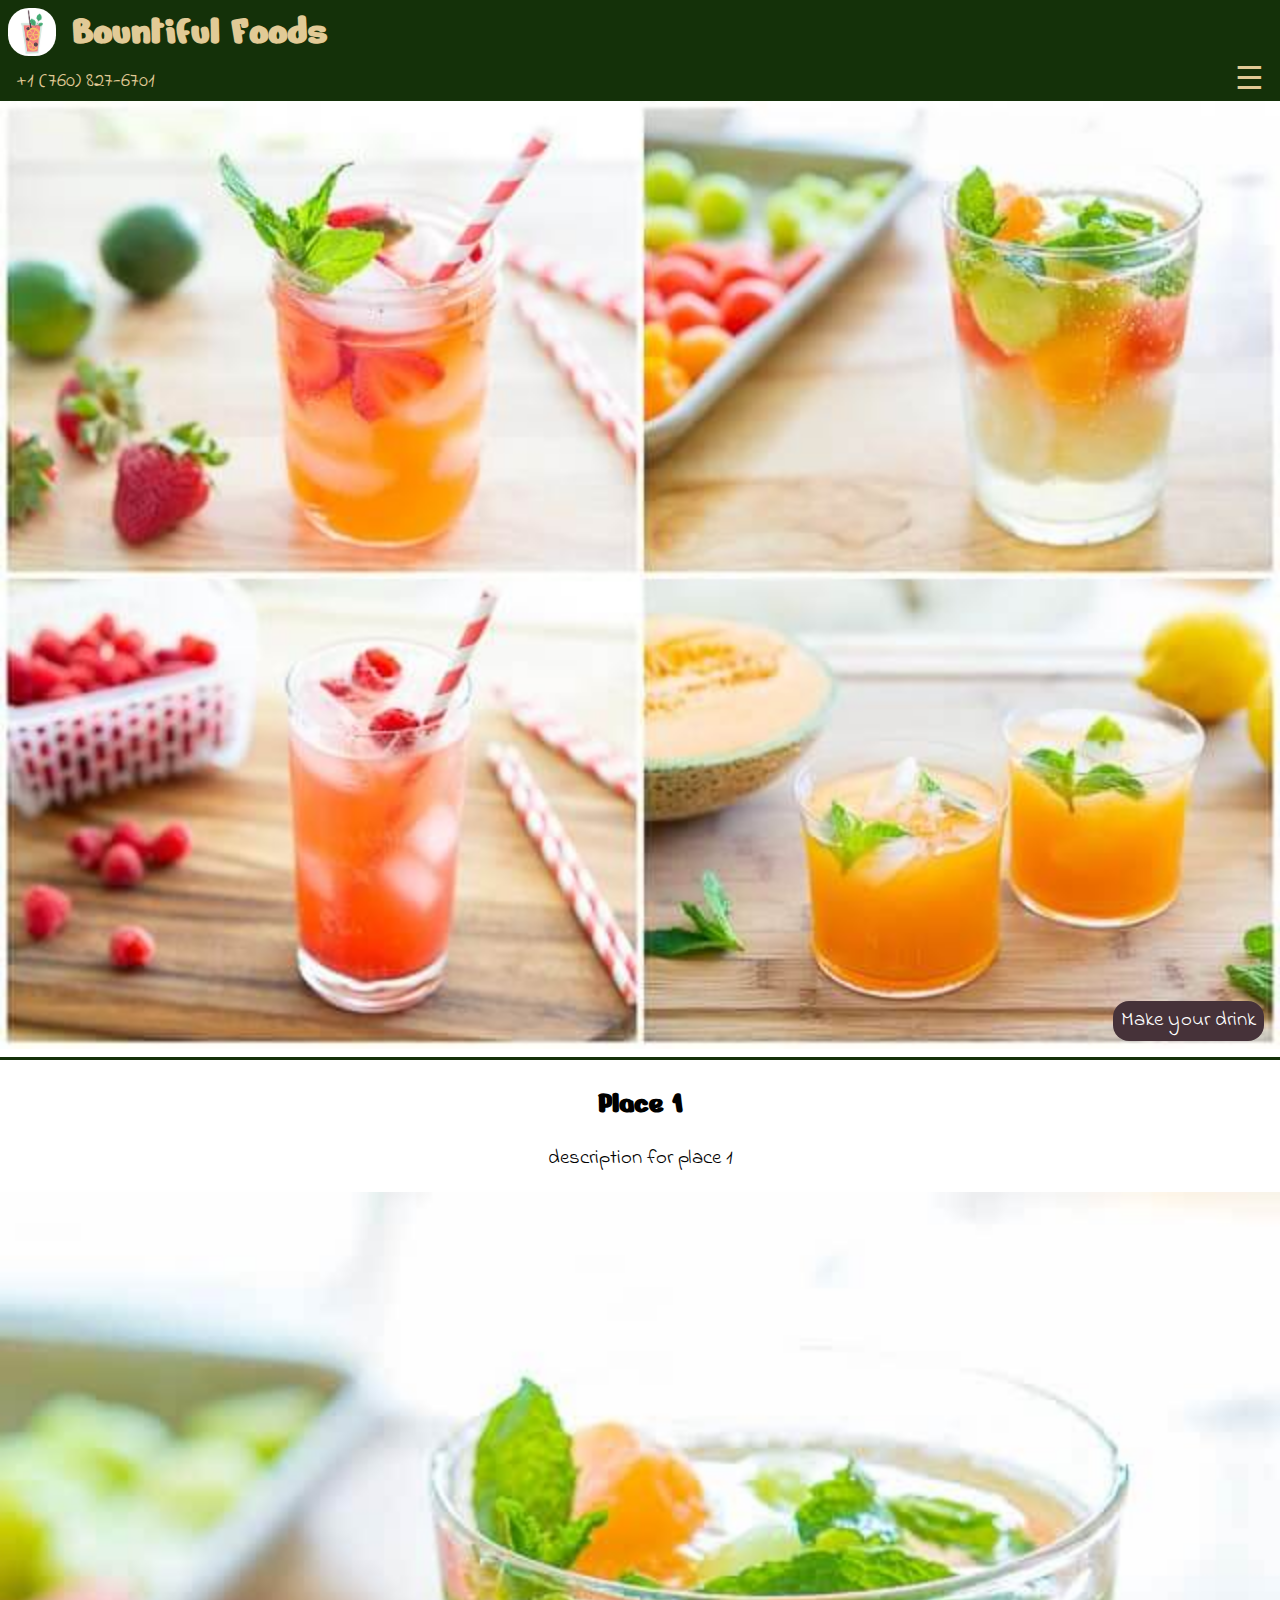
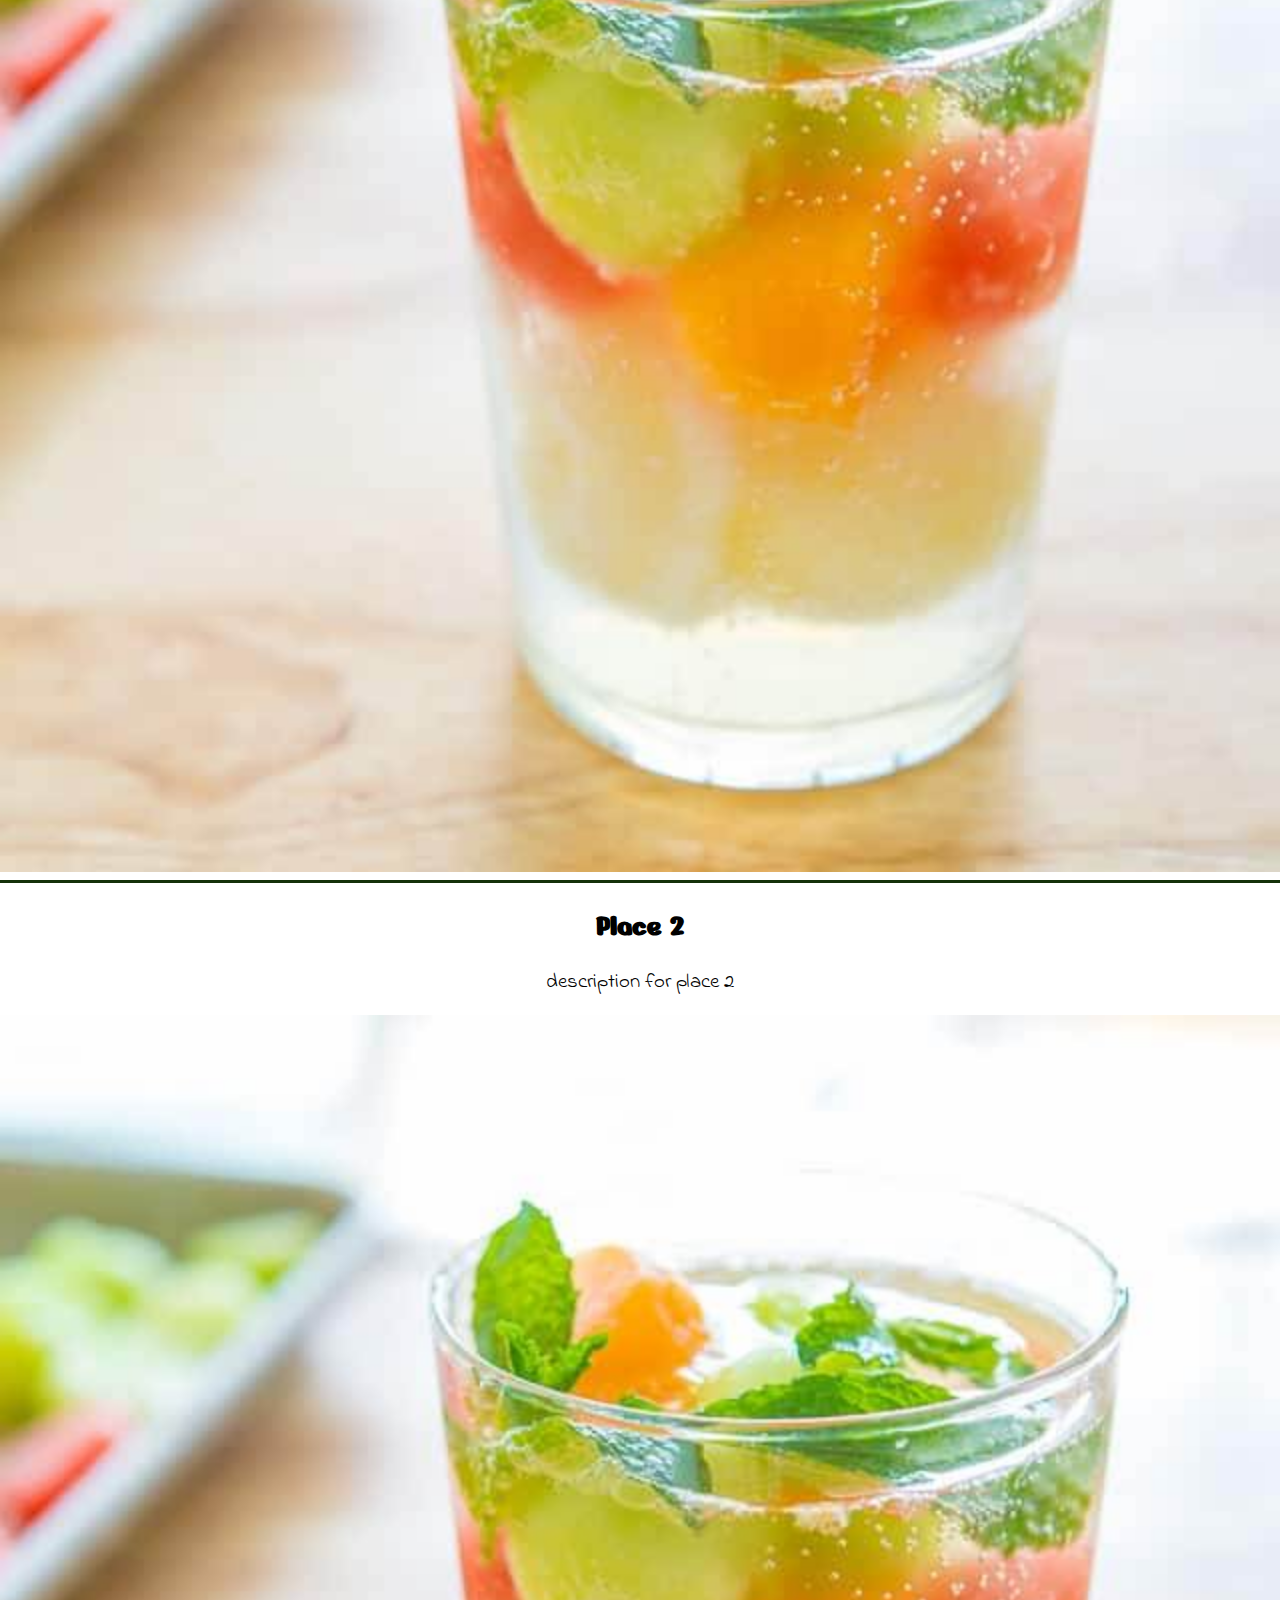
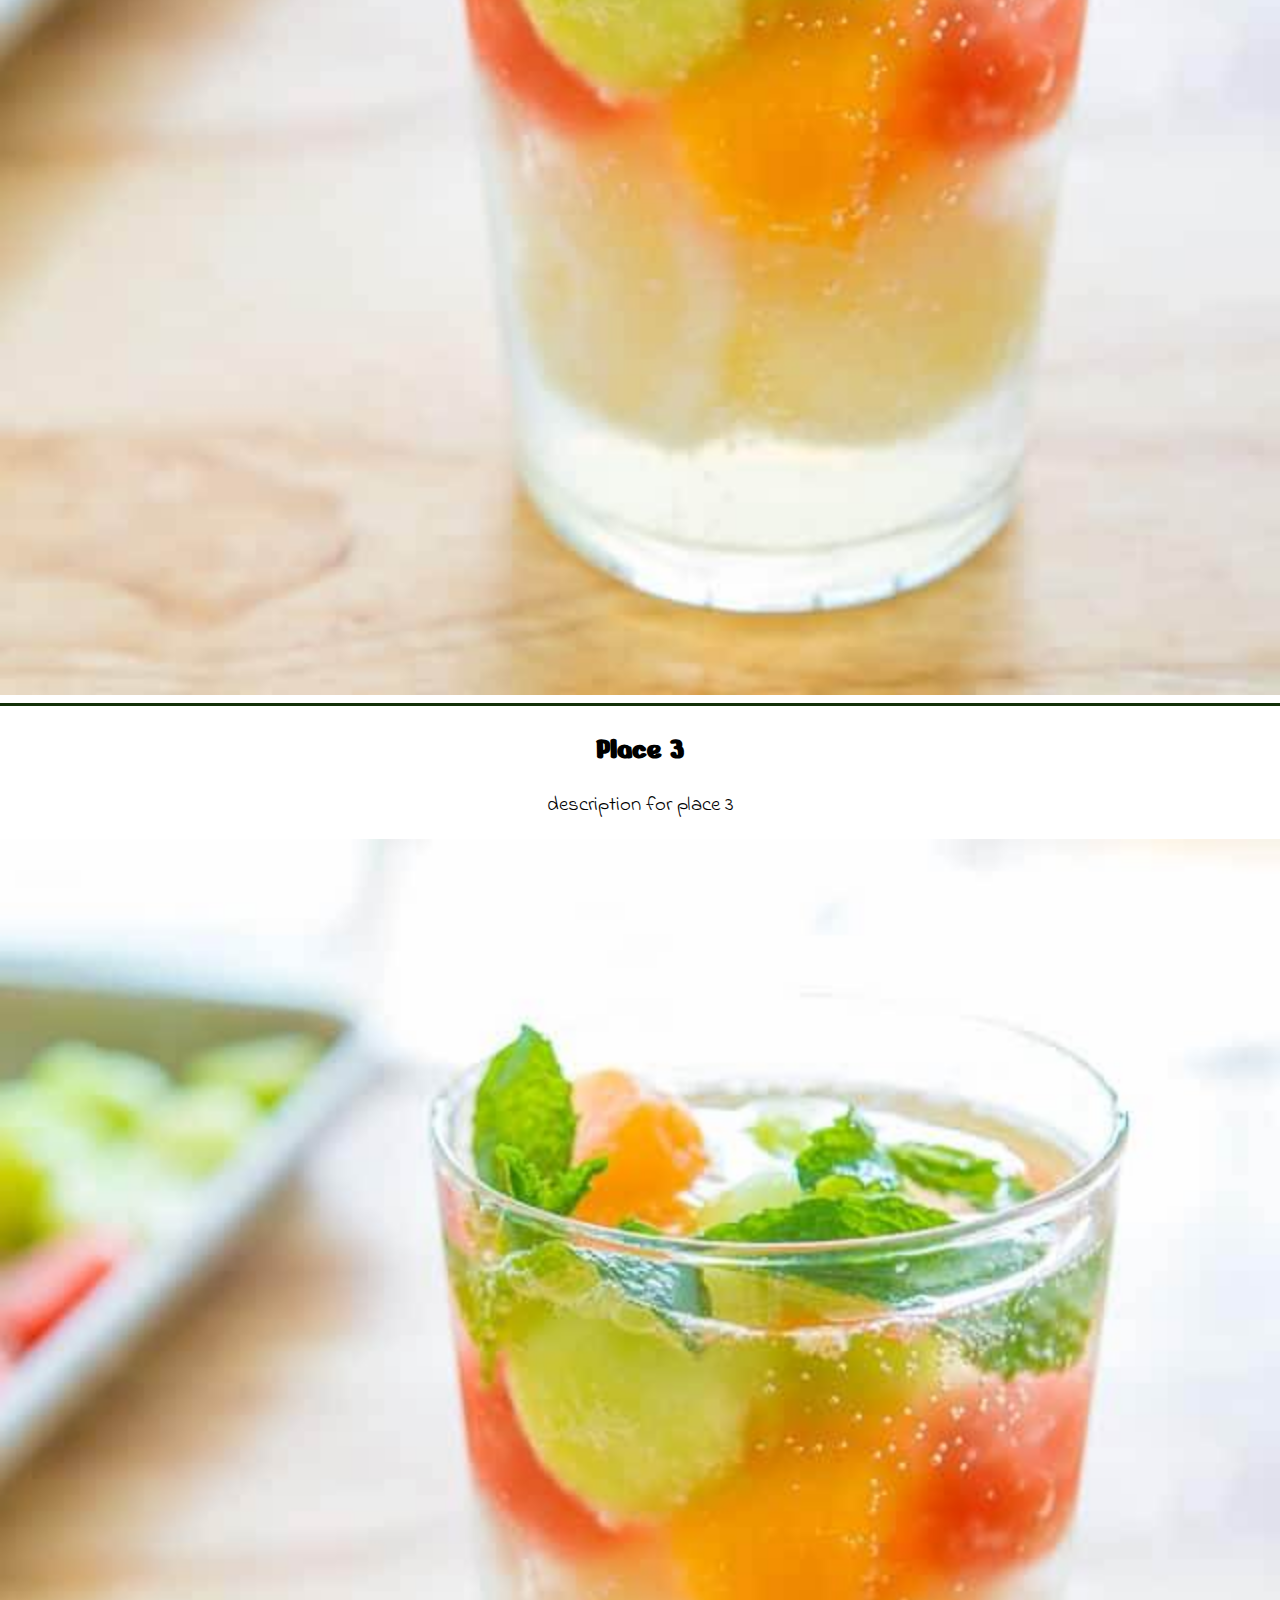
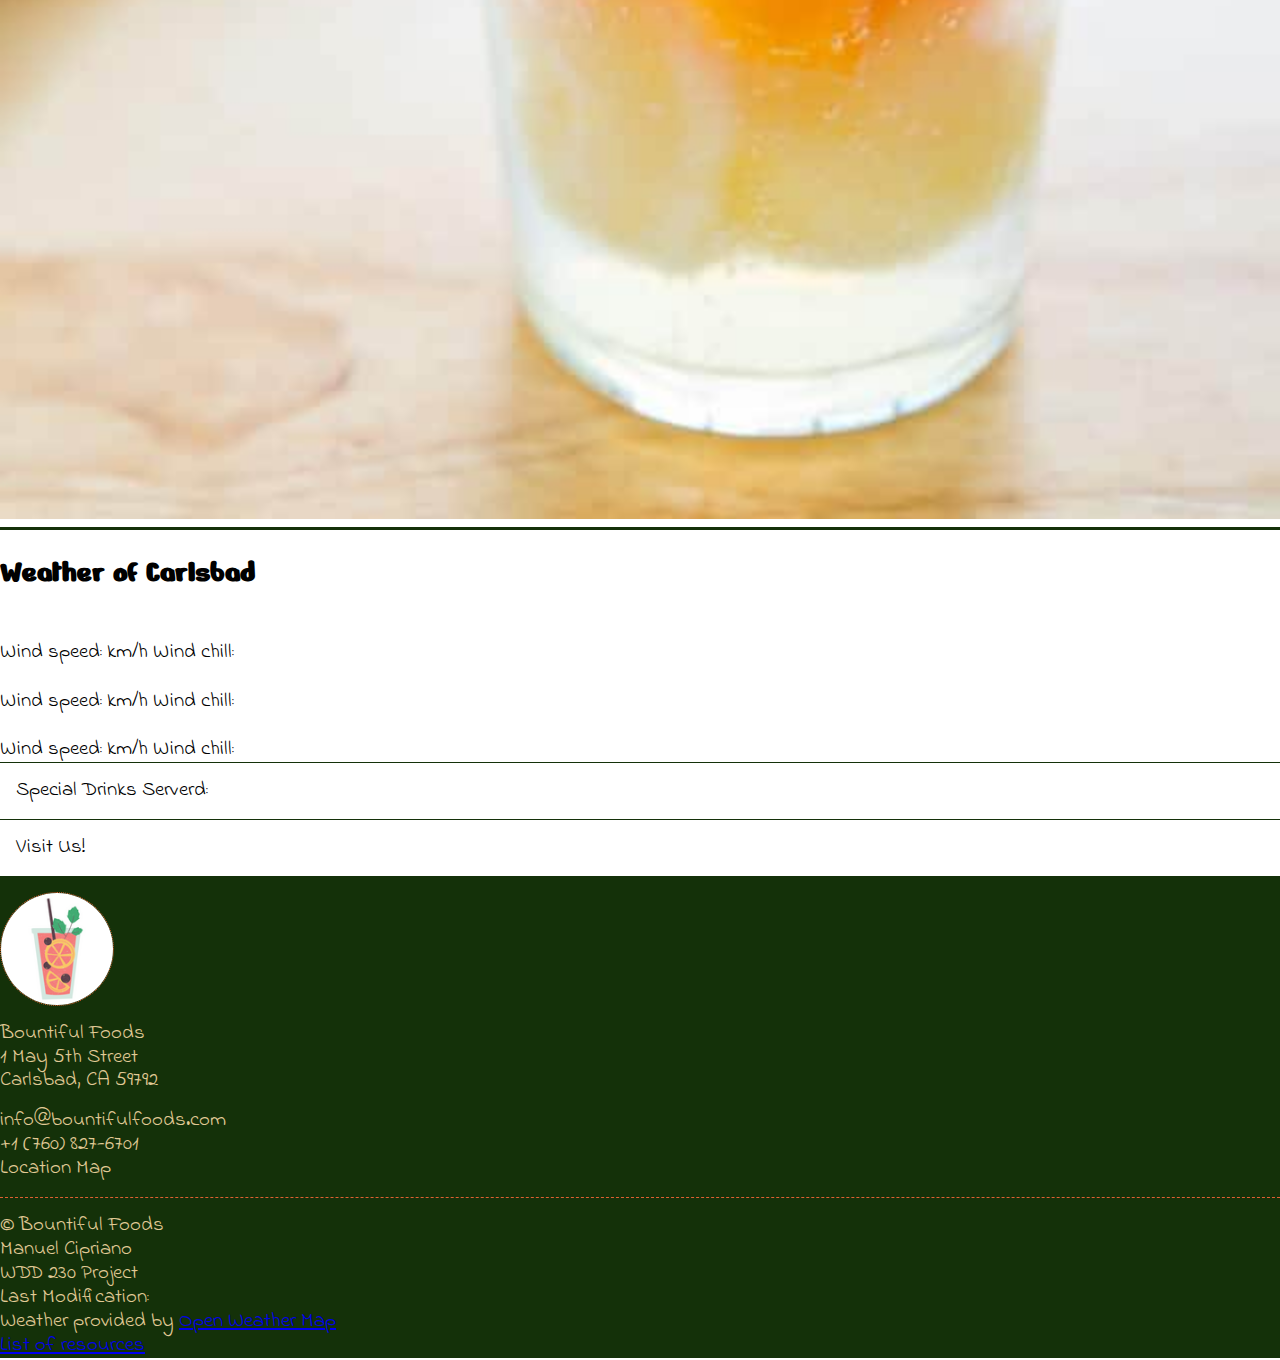
==== index.html @ fdbf34b4 "home page draft" ====
<!DOCTYPE html>
<html lang="en">
    <head>
        <meta charset="utf-8">
        <title>Home</title>
        <meta name="viewport" content="width=device-width, initial-scale=1">
        <meta name="description" content="Bountiful foods web site">
        <link rel="shorcut icon" href="favicon.ico">
        <link rel="preconnect" href="https://fonts.googleapis.com">
        <link rel="preconnect" href="https://fonts.gstatic.com" crossorigin>
        <link href="https://fonts.googleapis.com/css2?family=Indie+Flower&family=Nerko+One&display=swap" rel="stylesheet">
        <link rel="stylesheet" type="text/css" media="screen" href="styles/normalize.css">
        <link rel="stylesheet" type="text/css" media="screen" href="styles/small.css">
        <link rel="stylesheet" type="text/css" media="screen" href="styles/medium.css">
        <link rel="stylesheet" type="text/css" media="screen" href="styles/large.css">
    </head>
    <body>
        <header>
            <div class="business-info">
                <img class="logo-bf" src="images/logo_bf.png" alt="Logo of Bountiful Foods">
                <h1>Bountiful Foods</h1>
            </div>
            <div class="phoneNumber">
                <span class="phone">+1 (760) 827-6701</span>
                <button class="hamButton"><span>&#9776;</span><span>&#9747;</span></button>
            </div>
            <nav class="mainNav">
                <ul>
                    <li class="aActive"><a href="index.html">Home</a></li>
                    <li><a href="fresh.html">Fresh</a></li>
                    <li><a href="aboutus.html">About Us</a></li>
                </ul>
            </nav>
        </header>
        <main class="mainHome">
            <div class="callToAction">
                <picture>
                    <source media="(max-width: 32rem)" srcset="images/fruit_drink_mix_small.jpg">
                    <source media="(max-width: 60rem)" srcset="images/fruit_drink_mix_medium.jpg">
                    <img src="images/fruit_drink_mix_large.jpg" alt="Make your drink image">
                </picture>
                <a href="fresh.html">Make your drink</a>
            </div>
            <div class="coastalAreas">
                <article>
                    <h2>Place 1</h2>
                    <p>description for place 1</p>
                    <img src="images/fruit_drink_mix_2.jpg" alt="Photo of place 1">
                </article>
                <article>
                    <h2>Place 2</h2>
                    <p>description for place 2</p>
                    <img src="images/fruit_drink_mix_2.jpg" alt="Photo of place 2">
                </article>
                <article>
                    <h2>Place 3</h2>
                    <p>description for place 3</p>
                    <img src="images/fruit_drink_mix_2.jpg" alt="Photo of place 3">
                </article>
            </div>
            <div class="weather">
                <h2>Weather of Carlsbad</h2>
                <article>
                    <h3 class="weather-date1"></h3>
                    <div class="condition-icon1">
                        
                    </div>
                    <span>Wind speed: <strong><span class="wind-speed1"></span></strong> km/h</span>
                    <span>Wind chill: <strong><span class="wind-chill1"></span></strong></span>
                </article>
                <article>
                    <h3 class="weather-date2"></h3>
                    <div class="condition-icon2">
                        
                    </div>
                    <span>Wind speed: <strong><span class="wind-speed2"></span></strong> km/h</span>
                    <span>Wind chill: <strong><span class="wind-chill2"></span></strong></span>
                </article>
                <article>
                    <h3 class="weather-date3"></h3>
                    <div class="condition-icon3">
                        
                    </div>
                    <span>Wind speed: <strong><span class="wind-speed3"></span></strong> km/h</span>
                    <span>Wind chill: <strong><span class="wind-chill3"></span></strong></span>
                </article>
            </div>
            <div class="drinksServed"><span>Special Drinks Serverd:</span></div>
            <div class="socialMedia"><span>Visit Us!</span></div>
        </main>
        <footer>
            <div class="enterpriseInfo">
                <img src="images/logo_bf.png" alt="Logo of Bountiful Foods">
                <div>
                    <span>Bountiful Foods</span>
                    <span>1 May 5th Street</span>
                    <span>Carlsbad, CA 59792</span>
                </div>
                <div>
                    <span>info@bountifulfoods.com</span>
                    <span>+1 (760) 827-6701</span>
                    <span>Location Map</span>
                </div>
            </div>
            <div class="developerData">
                <span>&copy;<span id="currectYear"></span> Bountiful Foods</span>
                <span>Manuel Cipriano</span>
                <span>WDD 230 Project</span>
                <span>Last Modification: <span id="lastModified"></span></span>
                <span>Weather provided by <a href="https://openweathermap.org">Open Weather Map</a></span>
                <a href="resources.html">List of resources</a>
            </div>
        </footer>
        <script src="scripts/main.js"></script>
        <script src="scripts/weather.js"></script>
    </body>
</html>
---- styles/small.css ----
:root{
    --primary-color: #143109;
    --secondary-color: #463239;
    --tertiary-color: #1B998B;
    --accent1-color: #E1CA96;
    --accent2-color: #DD6031;
    --white-color: #fff;
    --black-color: #000;
}

body{
    font-family: 'Indie Flower', sans-serif;
    font-size: 1.3rem;
}

h1, h2, h3, h4, h5{
    font-family: 'Nerko One', sans-serif;
}

header{
    background-color: var(--primary-color);
    color: var(--accent1-color);
}

.business-info{
    display: flex;
    flex-direction: row;
}

.logo-bf{
    border-radius: 1em;
    width: 3rem;
    margin: 0.5rem;
}

.business-info h1{
    margin: 0;
    align-self: center;
    padding-left: 0.5rem;
}

.phoneNumber{
    display: flex;
    flex-direction: row;
    justify-content: space-between;
}

.phone{
    padding-left: 1rem;
    align-self: center;
}

.hamButton{
    background-color: var(--primary-color);
    color: var(--accent1-color);
    border: none;
    font-size: 2rem;
    padding: 0;
    padding-right: 1rem;
    margin: 0;
}

.hamButton span:nth-child(1){
    display: block;
}

.hamButton span:nth-child(2){
    display: none;
}

.hamButton.open span:nth-child(1){
    display: none;
}

.hamButton.open span:nth-child(2){
    display: block;
}

.mainNav{
    display: none;
    background-color: var(--secondary-color);
}

.mainNav.open{
    display: block;
}

.mainNav ul{
    padding: 0;
    margin: 0;
}

.mainNav li{
    list-style: none;
    padding: 0.5rem;
    border-bottom: 0.05rem solid var(--accent1-color);    
}

.mainNav li:hover{
    background-color: var(--accent2-color);
}

.mainNav li:hover a{
    color: var(--white-color);
}

.mainNav a{
    text-decoration: none;
    color: var(--white-color);
}

.aActive{
    background-color: var(--tertiary-color);
}

.aActive a{
    color: var(--white-color);
}

.mainHome{
    display: flex;
    flex-direction: column;
}

.callToAction{
    position: relative;
}

.callToAction img{
    width: 100%;
}

.callToAction a{
    position: absolute;
    bottom: 1rem;
    right: 1rem;
    text-decoration: none;
    background-color: var(--secondary-color);
    color: var(--white-color);
    padding: 0.5rem;
    border-radius: 1rem;
}

.callToAction a:hover{
    background-color: var(--accent2-color);
    color: var(--white-color);
}

.coastalAreas{
    display: flex;
    flex-direction: column;
}

.coastalAreas article{
    border-top: 0.2rem solid var(--primary-color);
}

.coastalAreas h2{
    text-align: center;
}

.coastalAreas p{
    text-align: center;
}

.coastalAreas img{
    width: 100%;
}

.weather{
    display: flex;
    flex-direction: column;
    border-top: 0.2rem solid var(--primary-color);
}

.weather img{
    width: 5rem;
}

.drinksServed{
    padding: 1rem;
    border-top: 0.1rem solid var(--primary-color);
}

.socialMedia{
    padding: 1rem;
    border-top: 0.1rem solid var(--primary-color);
}

footer{
    background-color: var(--primary-color);
    color: var(--accent1-color);
}

.enterpriseInfo{
    display: flex;
    flex-direction: column;
}

.enterpriseInfo img{
    border: 0.1rem dotted var(--accent2-color);
    width: 7rem;
    border-radius: 4rem;
    margin-top: 1rem;
}

.enterpriseInfo div{
    margin-top: 1rem;
    display: flex;
    flex-direction: column;
}

.developerData{
    border-top: 0.1rem dashed var(--accent2-color);
    margin-top: 1rem;
    padding-top: 1rem;
    display: flex;
    flex-direction: column;
}
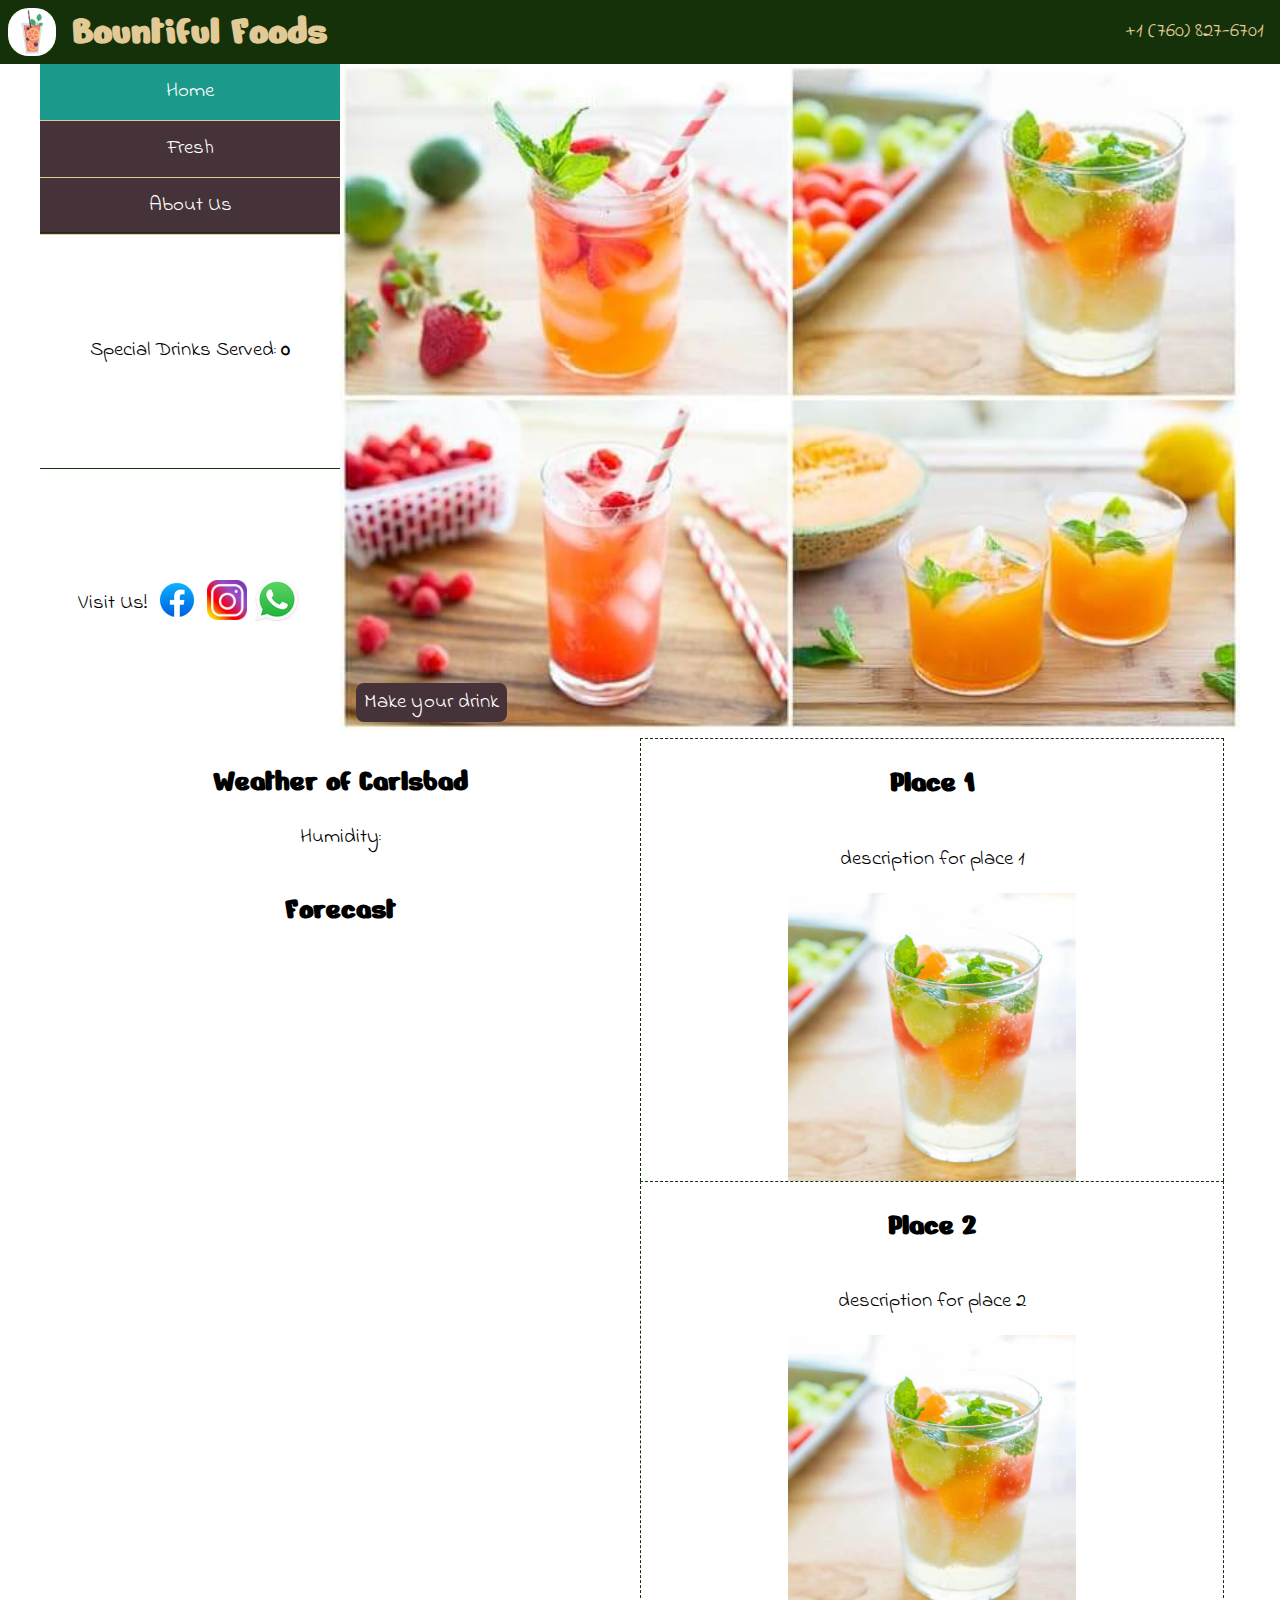
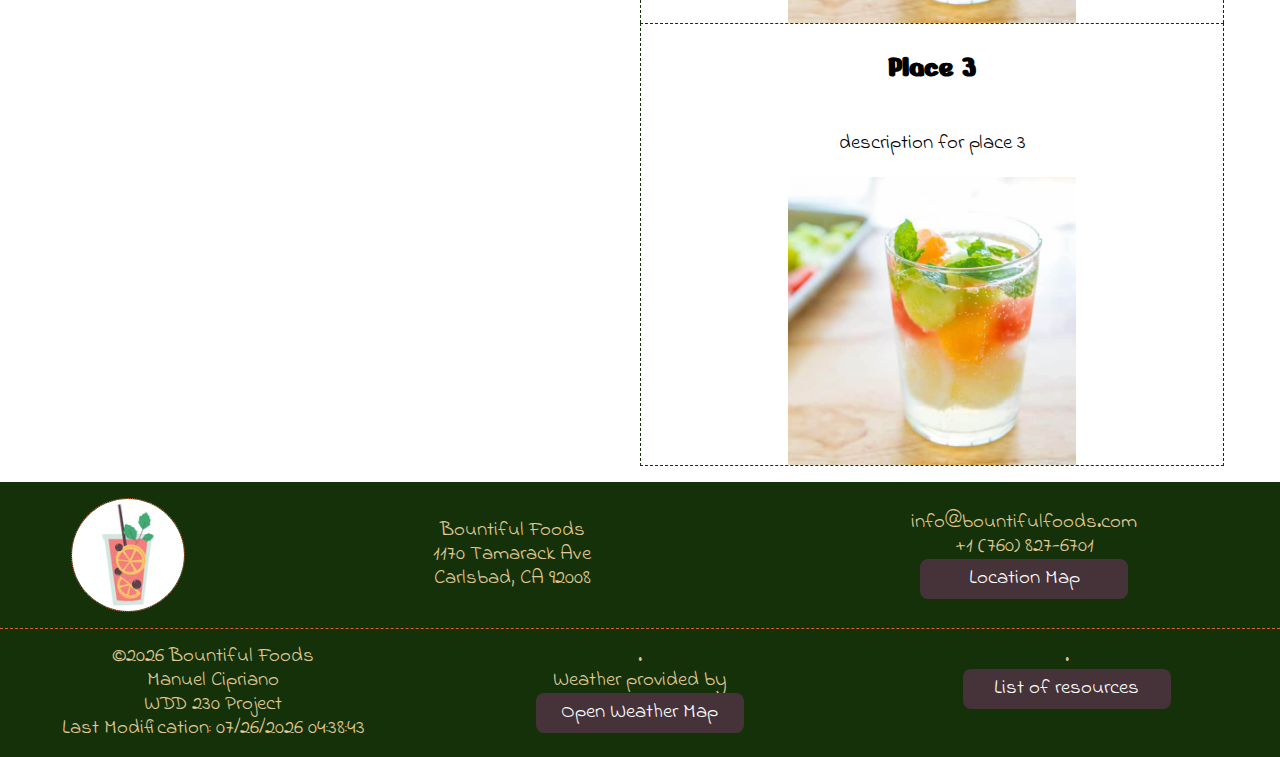
==== commit 7b2595f7: "first version home page" ====
--- a/index.html
+++ b/index.html
@@ -24,6 +24,10 @@
                 <span class="phone">+1 (760) 827-6701</span>
                 <button class="hamButton"><span>&#9776;</span><span>&#9747;</span></button>
             </div>
+            
+        </header>
+        
+        <main class="mainHome">
             <nav class="mainNav">
                 <ul>
                     <li class="aActive"><a href="index.html">Home</a></li>
@@ -31,15 +35,13 @@
                     <li><a href="aboutus.html">About Us</a></li>
                 </ul>
             </nav>
-        </header>
-        <main class="mainHome">
             <div class="callToAction">
                 <picture>
                     <source media="(max-width: 32rem)" srcset="images/fruit_drink_mix_small.jpg">
                     <source media="(max-width: 60rem)" srcset="images/fruit_drink_mix_medium.jpg">
                     <img src="images/fruit_drink_mix_large.jpg" alt="Make your drink image">
                 </picture>
-                <a href="fresh.html">Make your drink</a>
+                <a class="urlButton" href="fresh.html">Make your drink</a>
             </div>
             <div class="coastalAreas">
                 <article>
@@ -61,54 +63,56 @@
             <div class="weather">
                 <h2>Weather of Carlsbad</h2>
                 <article>
-                    <h3 class="weather-date1"></h3>
-                    <div class="condition-icon1">
+                    <div class="weather-condition">
                         
                     </div>
-                    <span>Wind speed: <strong><span class="wind-speed1"></span></strong> km/h</span>
-                    <span>Wind chill: <strong><span class="wind-chill1"></span></strong></span>
+                    <span>Humidity: <strong><span class="humidity"></span></strong></span>
                 </article>
-                <article>
-                    <h3 class="weather-date2"></h3>
-                    <div class="condition-icon2">
-                        
-                    </div>
-                    <span>Wind speed: <strong><span class="wind-speed2"></span></strong> km/h</span>
-                    <span>Wind chill: <strong><span class="wind-chill2"></span></strong></span>
-                </article>
-                <article>
-                    <h3 class="weather-date3"></h3>
-                    <div class="condition-icon3">
-                        
-                    </div>
-                    <span>Wind speed: <strong><span class="wind-speed3"></span></strong> km/h</span>
-                    <span>Wind chill: <strong><span class="wind-chill3"></span></strong></span>
-                </article>
+                
+                <div class="forecast">
+                    <h2>Forecast</h2>    
+                </div>
             </div>
-            <div class="drinksServed"><span>Special Drinks Serverd:</span></div>
-            <div class="socialMedia"><span>Visit Us!</span></div>
+            <div class="drinksServed">
+                <span>Special Drinks Served: <strong><span id="numberDrinksServed"></span></strong></span>
+            </div>
+            <div class="socialMedia">
+                <span>Visit Us!</span>
+                <a href="https://www.facebook.com/"><img src="images/facebook_icon.png"></a>
+                <a href="https://www.instagram.com/"><img src="images/instagram_icon.png"></a>
+                <a href="https://web.whatsapp.com/"><img src="images/whatsapp_icon.png"></a>
+            </div>
         </main>
         <footer>
             <div class="enterpriseInfo">
                 <img src="images/logo_bf.png" alt="Logo of Bountiful Foods">
                 <div>
                     <span>Bountiful Foods</span>
-                    <span>1 May 5th Street</span>
-                    <span>Carlsbad, CA 59792</span>
+                    <span>1170 Tamarack Ave</span>
+                    <span>Carlsbad, CA 92008</span>
                 </div>
                 <div>
                     <span>info@bountifulfoods.com</span>
                     <span>+1 (760) 827-6701</span>
-                    <span>Location Map</span>
+                    <a class="urlButton" href="https://www.google.com.mx/maps/place/1170+Tamarack+Ave,+Carlsbad,+CA+92008,+EE.+UU./@33.1538339,-117.3354557,759m/data=!3m2!1e3!4b1!4m13!1m7!3m6!1s0x80dc73453f3bee59:0xa4cb5592fcf65d2f!2sCarlsbad,+California,+EE.+UU.!3b1!8m2!3d33.1580933!4d-117.3505939!3m4!1s0x80dc723f58be8795:0xbf647f3b42f89708!8m2!3d33.1538339!4d-117.333267">Location Map</a>
                 </div>
             </div>
             <div class="developerData">
-                <span>&copy;<span id="currectYear"></span> Bountiful Foods</span>
-                <span>Manuel Cipriano</span>
-                <span>WDD 230 Project</span>
-                <span>Last Modification: <span id="lastModified"></span></span>
-                <span>Weather provided by <a href="https://openweathermap.org">Open Weather Map</a></span>
-                <a href="resources.html">List of resources</a>
+                <div>
+                    <span>&copy;<span id="currentYear"></span> Bountiful Foods</span>
+                    <span>Manuel Cipriano</span>
+                    <span>WDD 230 Project</span>
+                    <span>Last Modification: <span id="lastModified"></span></span>
+                </div>
+                <div>
+                    <span>.</span>
+                    <span>Weather provided by </span>
+                    <a class="urlButton" href="https://openweathermap.org">Open Weather Map</a>
+                </div>
+                <div>
+                    <span>.</span>
+                    <a class="urlButton" href="resources.html">List of resources</a>
+                </div>
             </div>
         </footer>
         <script src="scripts/main.js"></script>
--- a/styles/small.css
+++ b/styles/small.css
@@ -133,15 +133,18 @@
 .callToAction a{
     position: absolute;
     bottom: 1rem;
-    right: 1rem;
+    left: 1rem;
+}
+
+.urlButton{
     text-decoration: none;
     background-color: var(--secondary-color);
     color: var(--white-color);
     padding: 0.5rem;
-    border-radius: 1rem;
-}
-
-.callToAction a:hover{
+    border-radius: 0.5rem;
+}
+
+.urlButton:hover{
     background-color: var(--accent2-color);
     color: var(--white-color);
 }
@@ -171,20 +174,45 @@
     display: flex;
     flex-direction: column;
     border-top: 0.2rem solid var(--primary-color);
+    text-align: center;
 }
 
 .weather img{
     width: 5rem;
+}
+
+.forecast{
+    display: flex;
+    flex-direction: column;
+    text-align: center;
+    padding: 1rem;
 }
 
 .drinksServed{
     padding: 1rem;
     border-top: 0.1rem solid var(--primary-color);
+    text-align: center;
 }
 
 .socialMedia{
+    display: flex;
+    flex-direction: row;
     padding: 1rem;
-    border-top: 0.1rem solid var(--primary-color);
+    border-top: 0.05rem dashed var(--primary-color);
+    align-items: center;
+    justify-content: center;
+}
+
+.socialMedia a{
+    padding-left: 0.3rem;
+}
+
+.socialMedia > img{
+    width: 5rem;
+}
+
+.socialMedia a:nth-child(3) img{
+    width: 2.5rem;
 }
 
 footer{
@@ -195,12 +223,14 @@
 .enterpriseInfo{
     display: flex;
     flex-direction: column;
+    text-align: center;
 }
 
 .enterpriseInfo img{
     border: 0.1rem dotted var(--accent2-color);
     width: 7rem;
     border-radius: 4rem;
+    margin: 0 auto;
     margin-top: 1rem;
 }
 
@@ -216,4 +246,15 @@
     padding-top: 1rem;
     display: flex;
     flex-direction: column;
+    text-align: center;
+}
+
+.developerData div{
+    display: flex;
+    flex-direction: column;
+}
+
+footer a{
+    width: 12rem;
+    margin: 0 auto;
 }--- a/styles/medium.css
+++ b/styles/medium.css
@@ -0,0 +1,107 @@
+@media (min-width: 40rem){
+    header{
+        display: grid;
+        grid-template-columns: 1fr auto;
+    }
+
+    .business-info{
+        grid-column: 1/2;
+    }
+
+    .phoneNumber{
+        grid-column: 2/3;
+        padding-right: 1rem;
+    }
+
+    .hamButton{
+        display: none;
+    }
+
+    .mainHome{
+        display: grid;
+        grid-template-columns: 1fr 1fr;
+        grid-template-rows: auto auto auto auto;
+    }
+
+    .mainNav{
+        grid-row: 1/2;
+        grid-column: 1/3;
+        display: block;
+    }
+
+    .mainNav ul{
+        display: grid;
+        grid-template-columns: 1fr 1fr 1fr;
+        text-align: center;
+    }
+
+    .callToAction{
+        grid-column: 1/3;
+        grid-row: 2/3;
+    }
+
+    .weather{
+        border: none;
+        grid-column: 1/2;
+        grid-row: 3/4;
+    }
+
+    .coastalAreas{
+        grid-column: 2/3;
+        grid-row: 3/4;
+        margin-bottom: 1rem;
+        padding-right: 1rem;
+    }
+
+    .coastalAreas article{
+        display: flex;
+        flex-direction: column;
+        border: none;
+        border-top: 0.1rem dashed var(--primary-color);
+        border-left: 0.1rem dashed var(--primary-color);
+        border-right: 0.1rem dashed var(--primary-color);
+    }
+
+    .coastalAreas article:nth-child(3){
+        border-bottom: 0.1rem dashed var(--primary-color);
+    }
+
+    .coastalAreas article img{
+        max-width: 18rem;
+        margin: 0 auto;
+    }
+
+    .drinksServed, .socialMedia{
+        border-top: 0.1rem solid var(--primary-color);
+    }
+
+    .drinksServed{
+        display: flex;
+        justify-content: center;
+        align-items: center;
+    }
+
+    .enterpriseInfo{
+        display: grid;
+        grid-template-columns: 1fr 2fr;
+        grid-template-rows: 1fr 1fr;
+    }
+
+    .enterpriseInfo img{
+        grid-column: 1/2;
+        grid-row: 1/3;
+        align-self: center;
+    }
+
+    .developerData{
+        display: grid;
+        grid-template-columns: 1fr 1fr;
+        grid-template-rows: 1fr 1fr;
+    }
+
+    .developerData div:nth-child(1){
+        grid-column: 1/2;
+        grid-row: 1/3;
+        align-self: center;
+    }
+}--- a/styles/large.css
+++ b/styles/large.css
@@ -0,0 +1,67 @@
+@media (min-width: 60rem){
+    .mainHome{
+        grid-template-columns: 1fr 1fr 1fr 1fr;
+        grid-template-rows: 10.5rem auto auto auto auto;
+        max-width: 75rem;
+        margin: 0 auto;
+    }
+
+    .mainNav{
+        grid-column: 1/2;
+        grid-row: 1/2;
+        height: fit-content;
+    }
+
+    .mainNav ul{
+        display: flex;
+        flex-direction: column;
+    }
+
+    .mainNav li{
+        padding: 1rem;
+    }
+
+    .callToAction{
+        grid-column: 2/5;
+        grid-row: 1/4;
+    }
+
+    .weather{
+        grid-column: 1/3;
+        grid-row: 5/6;
+    }
+
+    .coastalAreas{
+        grid-column: 3/5;
+        grid-row: 5/6;
+    }
+
+    .drinksServed{
+        padding: 0;
+    }
+
+    .socialMedia{
+        padding: 0;
+    }
+
+    .enterpriseInfo{
+        grid-template-columns: 1fr 2fr 2fr;
+        grid-template-rows: 1fr;
+        padding-bottom: 1rem;
+    }   
+
+    .enterpriseInfo div{ 
+        align-self: center;
+    }
+
+    .developerData{
+        grid-template-columns: 1fr 1fr 1fr;
+        grid-template-rows: 1fr;
+        margin: 0;
+        padding-bottom: 1rem;
+    }
+
+    .developerData div:nth-child(1){
+        grid-row: 1/2;
+    }
+}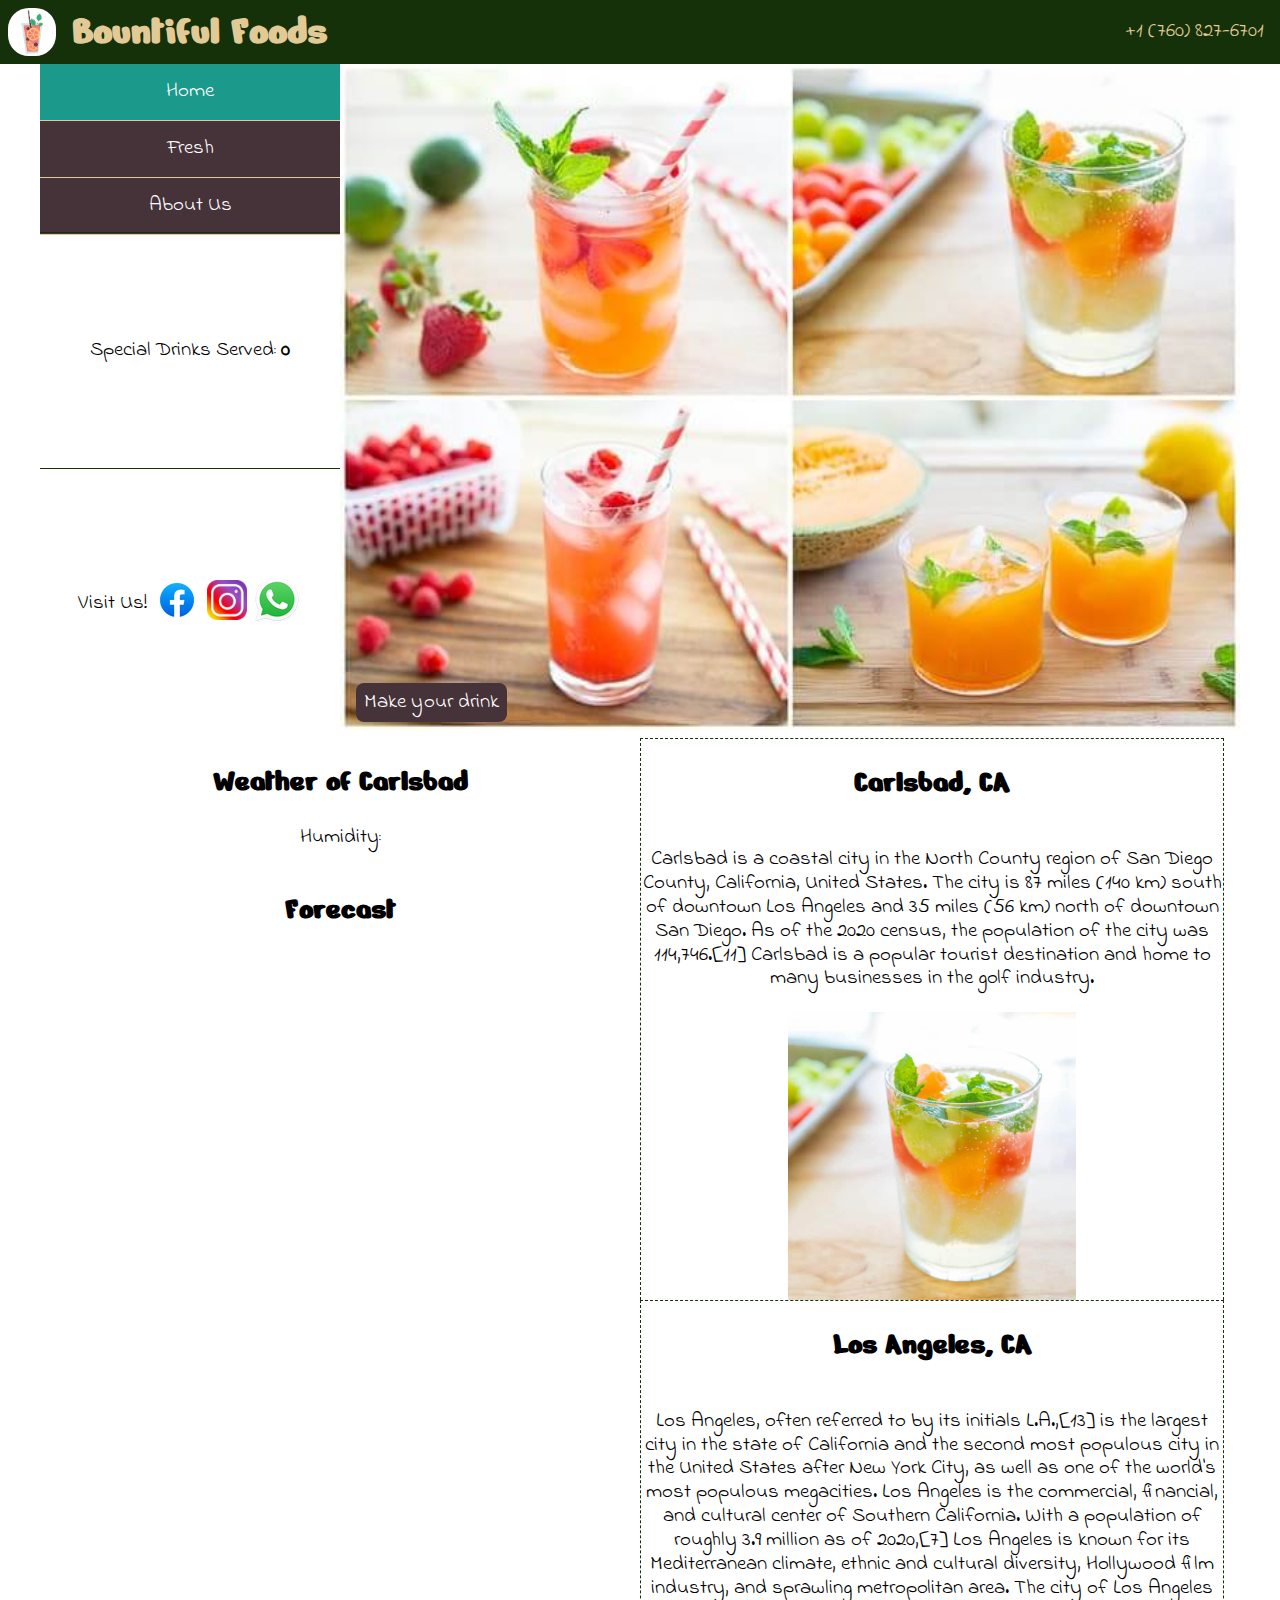
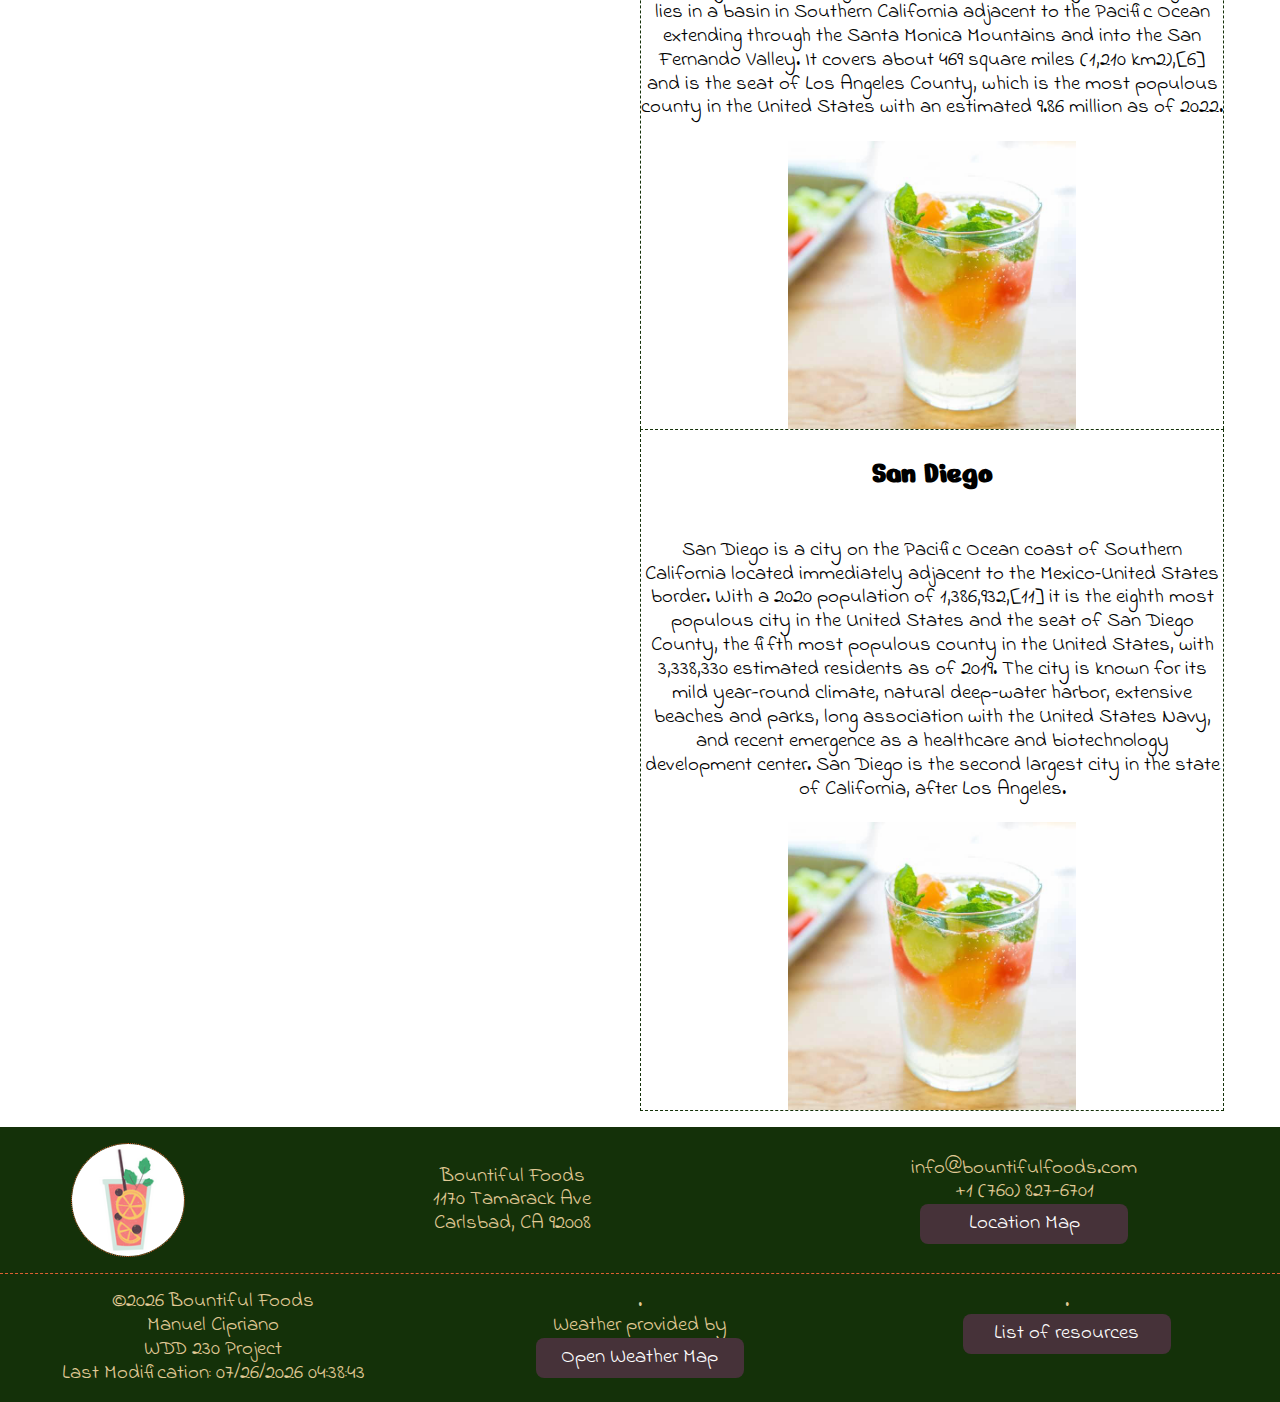
==== commit b25cf412: "about us page first version" ====
--- a/index.html
+++ b/index.html
@@ -45,24 +45,24 @@
             </div>
             <div class="coastalAreas">
                 <article>
-                    <h2>Place 1</h2>
-                    <p>description for place 1</p>
+                    <h2>Carlsbad, CA</h2>
+                    <p>Carlsbad is a coastal city in the North County region of San Diego County, California, United States. The city is 87 miles (140 km) south of downtown Los Angeles and 35 miles (56 km) north of downtown San Diego. As of the 2020 census, the population of the city was 114,746.[11] Carlsbad is a popular tourist destination and home to many businesses in the golf industry.</p>
                     <img src="images/fruit_drink_mix_2.jpg" alt="Photo of place 1">
                 </article>
                 <article>
-                    <h2>Place 2</h2>
-                    <p>description for place 2</p>
+                    <h2>Los Angeles, CA</h2>
+                    <p>Los Angeles, often referred to by its initials L.A.,[13] is the largest city in the state of California and the second most populous city in the United States after New York City, as well as one of the world's most populous megacities. Los Angeles is the commercial, financial, and cultural center of Southern California. With a population of roughly 3.9 million as of 2020,[7] Los Angeles is known for its Mediterranean climate, ethnic and cultural diversity, Hollywood film industry, and sprawling metropolitan area. The city of Los Angeles lies in a basin in Southern California adjacent to the Pacific Ocean extending through the Santa Monica Mountains and into the San Fernando Valley. It covers about 469 square miles (1,210 km2),[6] and is the seat of Los Angeles County, which is the most populous county in the United States with an estimated 9.86 million as of 2022.</p>
                     <img src="images/fruit_drink_mix_2.jpg" alt="Photo of place 2">
                 </article>
                 <article>
-                    <h2>Place 3</h2>
-                    <p>description for place 3</p>
+                    <h2>San Diego</h2>
+                    <p>San Diego is a city on the Pacific Ocean coast of Southern California located immediately adjacent to the Mexico–United States border. With a 2020 population of 1,386,932,[11] it is the eighth most populous city in the United States and the seat of San Diego County, the fifth most populous county in the United States, with 3,338,330 estimated residents as of 2019. The city is known for its mild year-round climate, natural deep-water harbor, extensive beaches and parks, long association with the United States Navy, and recent emergence as a healthcare and biotechnology development center. San Diego is the second largest city in the state of California, after Los Angeles.</p>
                     <img src="images/fruit_drink_mix_2.jpg" alt="Photo of place 3">
                 </article>
             </div>
             <div class="weather">
-                <h2>Weather of Carlsbad</h2>
                 <article>
+                    <h2>Weather of Carlsbad</h2>
                     <div class="weather-condition">
                         
                     </div>
@@ -78,9 +78,9 @@
             </div>
             <div class="socialMedia">
                 <span>Visit Us!</span>
-                <a href="https://www.facebook.com/"><img src="images/facebook_icon.png"></a>
-                <a href="https://www.instagram.com/"><img src="images/instagram_icon.png"></a>
-                <a href="https://web.whatsapp.com/"><img src="images/whatsapp_icon.png"></a>
+                <a href="https://www.facebook.com/"><img src="images/facebook_icon.png" alt="facebook logo"></a>
+                <a href="https://www.instagram.com/"><img src="images/instagram_icon.png" alt="facebook logo"></a>
+                <a href="https://web.whatsapp.com/"><img src="images/whatsapp_icon.png" alt="facebook logo"></a>
             </div>
         </main>
         <footer>
--- a/styles/small.css
+++ b/styles/small.css
@@ -257,4 +257,94 @@
 footer a{
     width: 12rem;
     margin: 0 auto;
+}
+
+.mainFresh div{
+    display: flex;
+    flex-direction: column;
+    padding: 1rem;
+}
+
+.mainFresh div h2{
+    text-align: center;
+}
+
+.fresh-form{
+    display: flex;
+    flex-direction: column;
+}
+
+.fresh-form input, select, textarea{
+    margin-bottom: 1rem;
+    padding: 0.5rem;
+}
+
+.form-values{
+    display: none;
+}
+
+.form-values.showing{
+    display: flex;
+    flex-direction: column;
+    background-color: var(--tertiary-color);
+    padding: 1rem;
+    color: var(--white-color);
+    border-radius: 1rem;
+}
+
+.form-values.showing h3{
+    text-align: center;
+}
+
+.aboutUsMain{
+    padding: 1rem;
+}
+
+.aboutUsMain h2{
+    text-align: center;
+}
+
+.contactPoints{
+    background-color: var(--tertiary-color);
+    color: var(--white-color);
+    padding: 1rem;
+    border-radius: 1rem;
+}
+
+.contactPoints article{
+    background-color: var(--white-color);
+    color: var(--black-color);
+    border-radius: 1rem;
+    padding: 1rem;
+    margin-bottom: 1rem;
+    display: flex;
+    flex-direction: column;
+}
+
+.location-map iframe{
+    width: 100%;
+}
+
+.contact-form{
+    display: flex;
+    flex-direction: column;
+}
+
+.contact-form input{
+    margin-bottom: 1rem;
+    padding: 0.5rem;
+}
+
+.message-sent{
+    display: none;
+}
+
+.message-sent.toShow{
+    display: flex;
+    flex-direction: column;
+    background-color: var(--tertiary-color);
+    color: var(--white-color);
+    padding: 1rem;
+    text-align: center;
+    border-radius: 1rem;
 }--- a/styles/medium.css
+++ b/styles/medium.css
@@ -104,4 +104,30 @@
         grid-row: 1/3;
         align-self: center;
     }
+
+    .mainFresh div{
+        display: grid;
+        grid-template-columns: 1fr 1fr;
+        grid-template-rows: auto auto;
+        column-gap: 1rem;
+    }
+
+    .fresh-form{
+        grid-column: 1/2;
+        grid-row: 2/3;
+    }
+
+    .form-values{
+        grid-column: 2/3;
+        grid-row: 1/3;
+    }  
+    
+    .aboutUsMain{
+        padding-top: 0;
+    }
+
+    .ourStory, .contactPoints, .location-map, .contact-div{
+        max-width: 40rem;
+        margin: 0 auto;
+    }
 }--- a/styles/large.css
+++ b/styles/large.css
@@ -64,4 +64,58 @@
     .developerData div:nth-child(1){
         grid-row: 1/2;
     }
+
+    .mainFresh{
+        max-width: 75rem;
+        margin: 0 auto;
+    }
+
+    .mainFresh ul{
+        display: grid;
+        flex-direction: 1fr 1fr 1fr;
+    }
+
+    .aboutUsMain{
+        max-width: 75rem;
+        margin: 0 auto;
+        display: grid;
+        grid-template-columns: 1fr 1fr;
+        grid-template-rows: auto auto auto auto;
+        row-gap: 1rem;
+        column-gap: 1rem;
+    }
+
+    .aboutUsMain .mainNav{
+        grid-column: 1/3;
+        grid-row: 1/2;
+    }
+
+    .aboutUsMain ul{
+        display: grid;
+        flex-direction: 1fr 1fr 1fr;
+    }
+
+    .contactPoints{
+        grid-column: 2/3;
+        grid-row: 2/4;
+        margin: 0;
+    }
+
+    .ourStory{
+        grid-column: 1/2;
+        grid-row: 2/3;
+    }
+
+    .contact-div{
+        grid-column: 1/2;
+        grid-row: 3/4;
+        margin: 0;
+    }
+
+    .location-map{
+        grid-column: 1/3;
+        grid-row: 4/5;
+        margin: 0 auto;
+        width: 40rem;
+    }
 }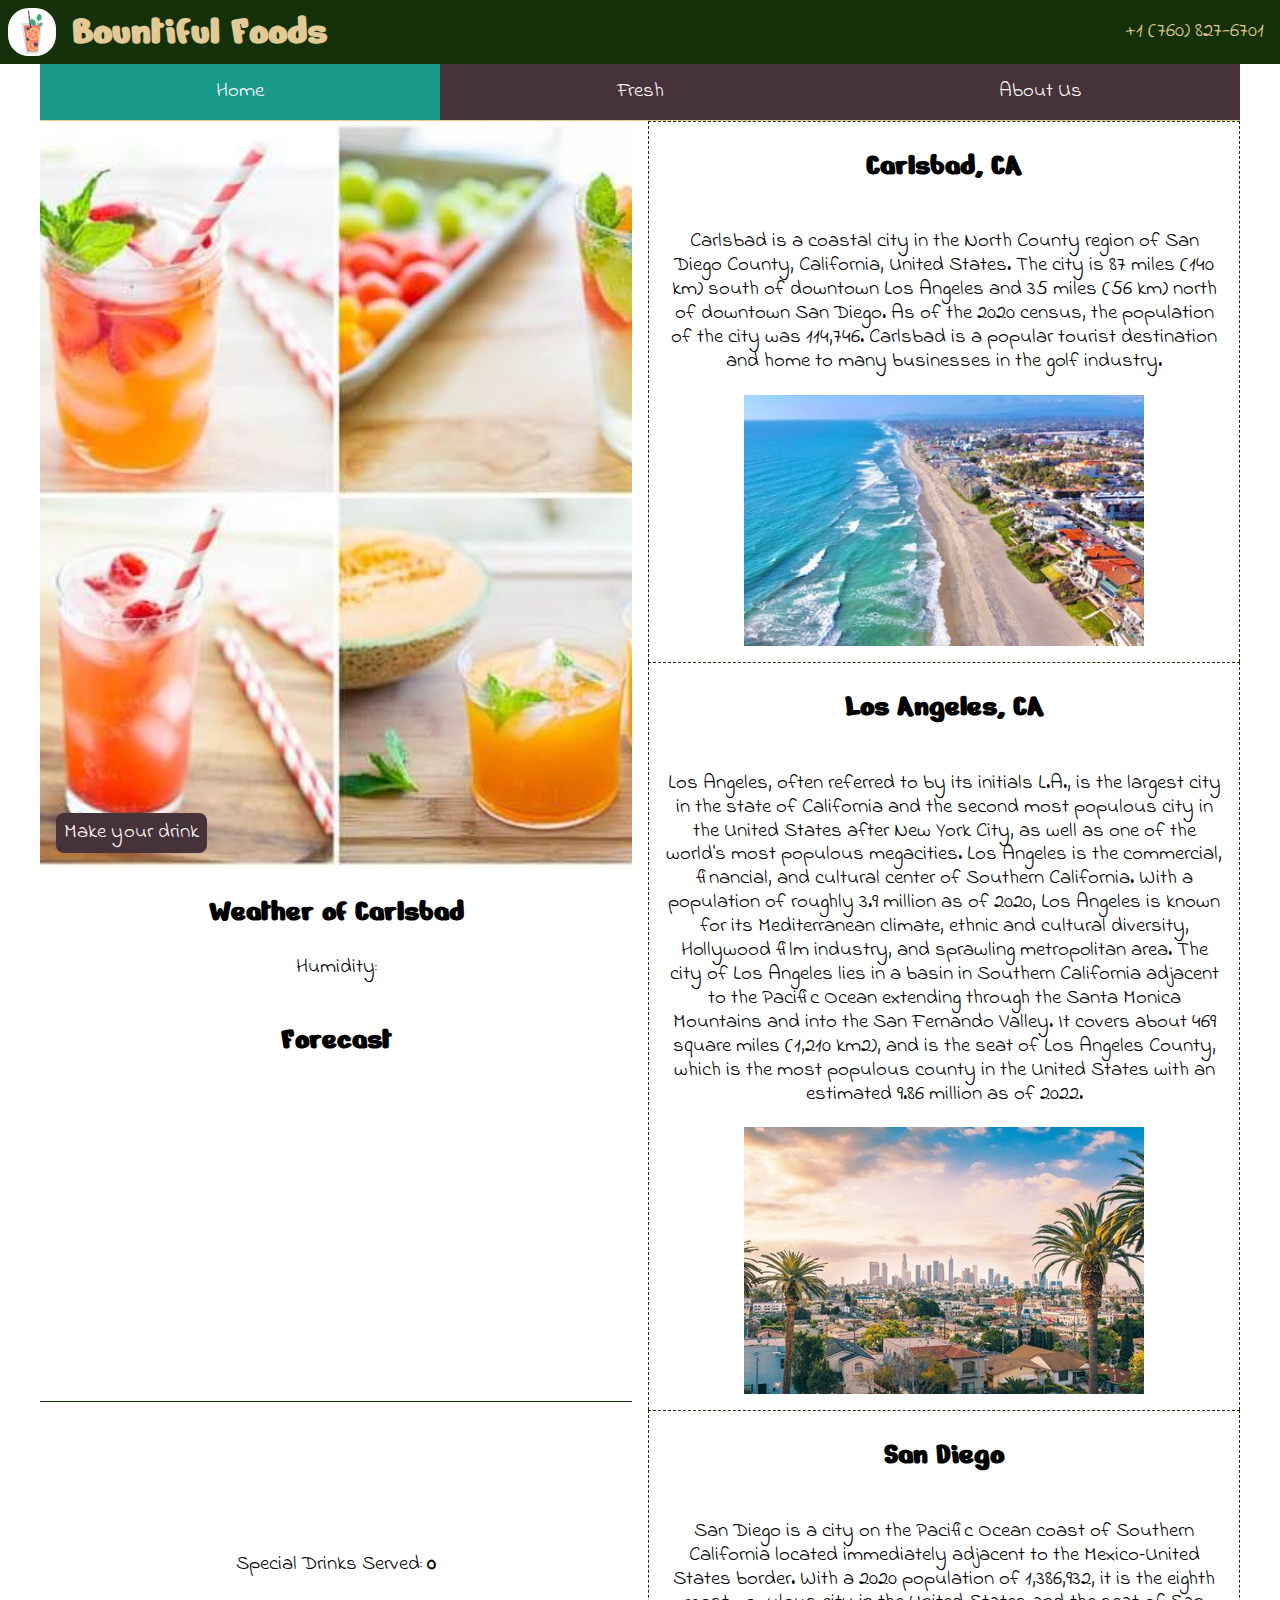
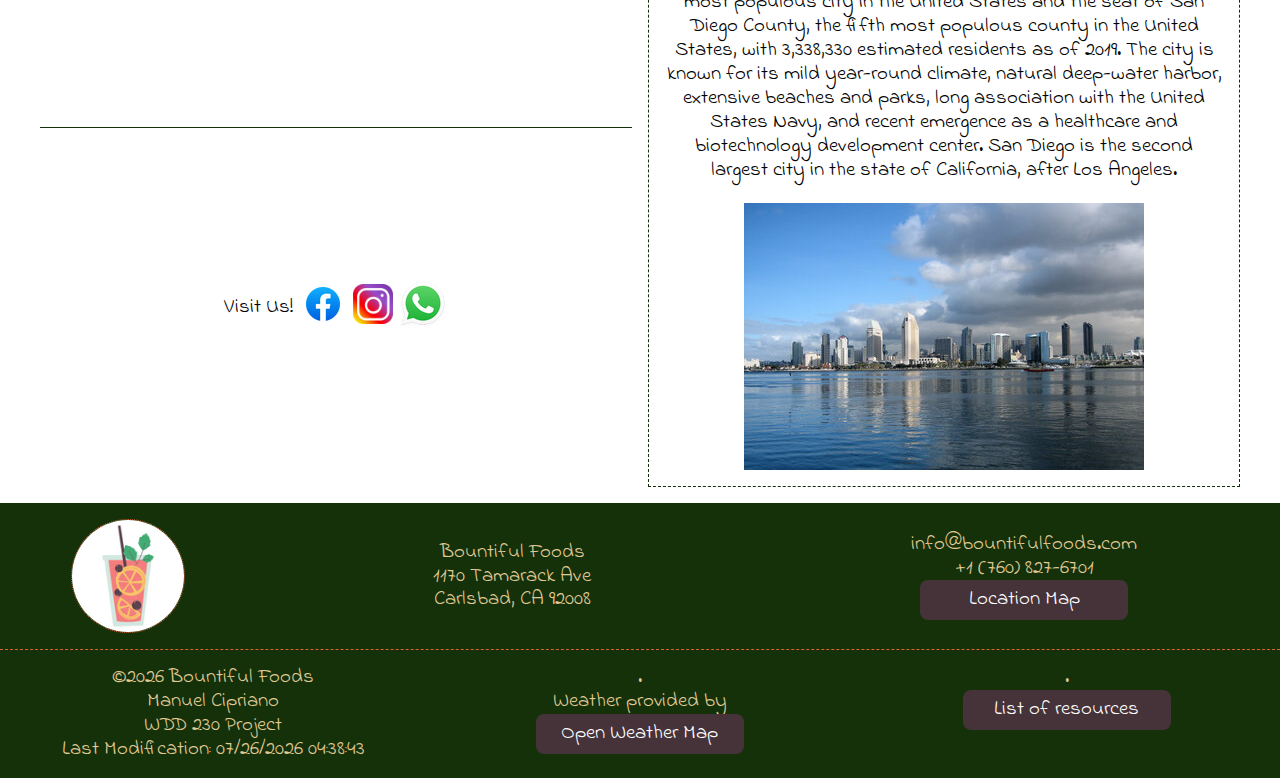
==== commit 3ef7afd8: "first version home page" ====
--- a/index.html
+++ b/index.html
@@ -46,18 +46,18 @@
             <div class="coastalAreas">
                 <article>
                     <h2>Carlsbad, CA</h2>
-                    <p>Carlsbad is a coastal city in the North County region of San Diego County, California, United States. The city is 87 miles (140 km) south of downtown Los Angeles and 35 miles (56 km) north of downtown San Diego. As of the 2020 census, the population of the city was 114,746.[11] Carlsbad is a popular tourist destination and home to many businesses in the golf industry.</p>
-                    <img src="images/fruit_drink_mix_2.jpg" alt="Photo of place 1">
+                    <p>Carlsbad is a coastal city in the North County region of San Diego County, California, United States. The city is 87 miles (140 km) south of downtown Los Angeles and 35 miles (56 km) north of downtown San Diego. As of the 2020 census, the population of the city was 114,746. Carlsbad is a popular tourist destination and home to many businesses in the golf industry.</p>
+                    <img src="images/carlsbad.jpg" alt="Photo of Carlsbad, CA">
                 </article>
                 <article>
                     <h2>Los Angeles, CA</h2>
-                    <p>Los Angeles, often referred to by its initials L.A.,[13] is the largest city in the state of California and the second most populous city in the United States after New York City, as well as one of the world's most populous megacities. Los Angeles is the commercial, financial, and cultural center of Southern California. With a population of roughly 3.9 million as of 2020,[7] Los Angeles is known for its Mediterranean climate, ethnic and cultural diversity, Hollywood film industry, and sprawling metropolitan area. The city of Los Angeles lies in a basin in Southern California adjacent to the Pacific Ocean extending through the Santa Monica Mountains and into the San Fernando Valley. It covers about 469 square miles (1,210 km2),[6] and is the seat of Los Angeles County, which is the most populous county in the United States with an estimated 9.86 million as of 2022.</p>
-                    <img src="images/fruit_drink_mix_2.jpg" alt="Photo of place 2">
+                    <p>Los Angeles, often referred to by its initials L.A., is the largest city in the state of California and the second most populous city in the United States after New York City, as well as one of the world's most populous megacities. Los Angeles is the commercial, financial, and cultural center of Southern California. With a population of roughly 3.9 million as of 2020, Los Angeles is known for its Mediterranean climate, ethnic and cultural diversity, Hollywood film industry, and sprawling metropolitan area. The city of Los Angeles lies in a basin in Southern California adjacent to the Pacific Ocean extending through the Santa Monica Mountains and into the San Fernando Valley. It covers about 469 square miles (1,210 km2), and is the seat of Los Angeles County, which is the most populous county in the United States with an estimated 9.86 million as of 2022.</p>
+                    <img src="images/los_angeles.jpg" alt="Photo of Los Angeles, CA">
                 </article>
                 <article>
                     <h2>San Diego</h2>
-                    <p>San Diego is a city on the Pacific Ocean coast of Southern California located immediately adjacent to the Mexico–United States border. With a 2020 population of 1,386,932,[11] it is the eighth most populous city in the United States and the seat of San Diego County, the fifth most populous county in the United States, with 3,338,330 estimated residents as of 2019. The city is known for its mild year-round climate, natural deep-water harbor, extensive beaches and parks, long association with the United States Navy, and recent emergence as a healthcare and biotechnology development center. San Diego is the second largest city in the state of California, after Los Angeles.</p>
-                    <img src="images/fruit_drink_mix_2.jpg" alt="Photo of place 3">
+                    <p>San Diego is a city on the Pacific Ocean coast of Southern California located immediately adjacent to the Mexico–United States border. With a 2020 population of 1,386,932, it is the eighth most populous city in the United States and the seat of San Diego County, the fifth most populous county in the United States, with 3,338,330 estimated residents as of 2019. The city is known for its mild year-round climate, natural deep-water harbor, extensive beaches and parks, long association with the United States Navy, and recent emergence as a healthcare and biotechnology development center. San Diego is the second largest city in the state of California, after Los Angeles.</p>
+                    <img src="images/san_diego.jpg" alt="Photo of San Diego, CA">
                 </article>
             </div>
             <div class="weather">
--- a/styles/small.css
+++ b/styles/small.css
@@ -164,6 +164,8 @@
 
 .coastalAreas p{
     text-align: center;
+    padding-left: 1rem;
+    padding-right: 1rem;
 }
 
 .coastalAreas img{
--- a/styles/medium.css
+++ b/styles/medium.css
@@ -20,7 +20,12 @@
     .mainHome{
         display: grid;
         grid-template-columns: 1fr 1fr;
-        grid-template-rows: auto auto auto auto;
+        grid-template-rows: auto auto auto auto auto;
+    }
+
+    .callToAction img{
+        object-fit: cover;
+        height: 100%;
     }
 
     .mainNav{
@@ -36,7 +41,7 @@
     }
 
     .callToAction{
-        grid-column: 1/3;
+        grid-column: 1/2;
         grid-row: 2/3;
     }
 
@@ -48,9 +53,7 @@
 
     .coastalAreas{
         grid-column: 2/3;
-        grid-row: 3/4;
-        margin-bottom: 1rem;
-        padding-right: 1rem;
+        grid-row: 2/6;
     }
 
     .coastalAreas article{
@@ -67,7 +70,7 @@
     }
 
     .coastalAreas article img{
-        max-width: 18rem;
+        max-width: 25rem;
         margin: 0 auto;
     }
 
--- a/styles/large.css
+++ b/styles/large.css
@@ -1,20 +1,17 @@
 @media (min-width: 60rem){
     .mainHome{
-        grid-template-columns: 1fr 1fr 1fr 1fr;
-        grid-template-rows: 10.5rem auto auto auto auto;
+        grid-template-columns: 1fr 1fr;
+        grid-template-rows: auto auto auto auto auto;
         max-width: 75rem;
         margin: 0 auto;
+        column-gap: 1rem;
+        padding: 1rem;
+        padding-top: 0;
     }
 
     .mainNav{
-        grid-column: 1/2;
+        grid-column: 1/3;
         grid-row: 1/2;
-        height: fit-content;
-    }
-
-    .mainNav ul{
-        display: flex;
-        flex-direction: column;
     }
 
     .mainNav li{
@@ -22,18 +19,22 @@
     }
 
     .callToAction{
-        grid-column: 2/5;
-        grid-row: 1/4;
+        grid-column: 1/2;
+        grid-row: 2/3;
     }
 
     .weather{
-        grid-column: 1/3;
-        grid-row: 5/6;
+        grid-column: 1/2;
+        grid-row: 3/4;
     }
 
     .coastalAreas{
-        grid-column: 3/5;
-        grid-row: 5/6;
+        grid-column: 2/3;
+        grid-row: 2/6;
+    }
+
+    .coastalAreas article{
+        padding-bottom: 1rem;
     }
 
     .drinksServed{
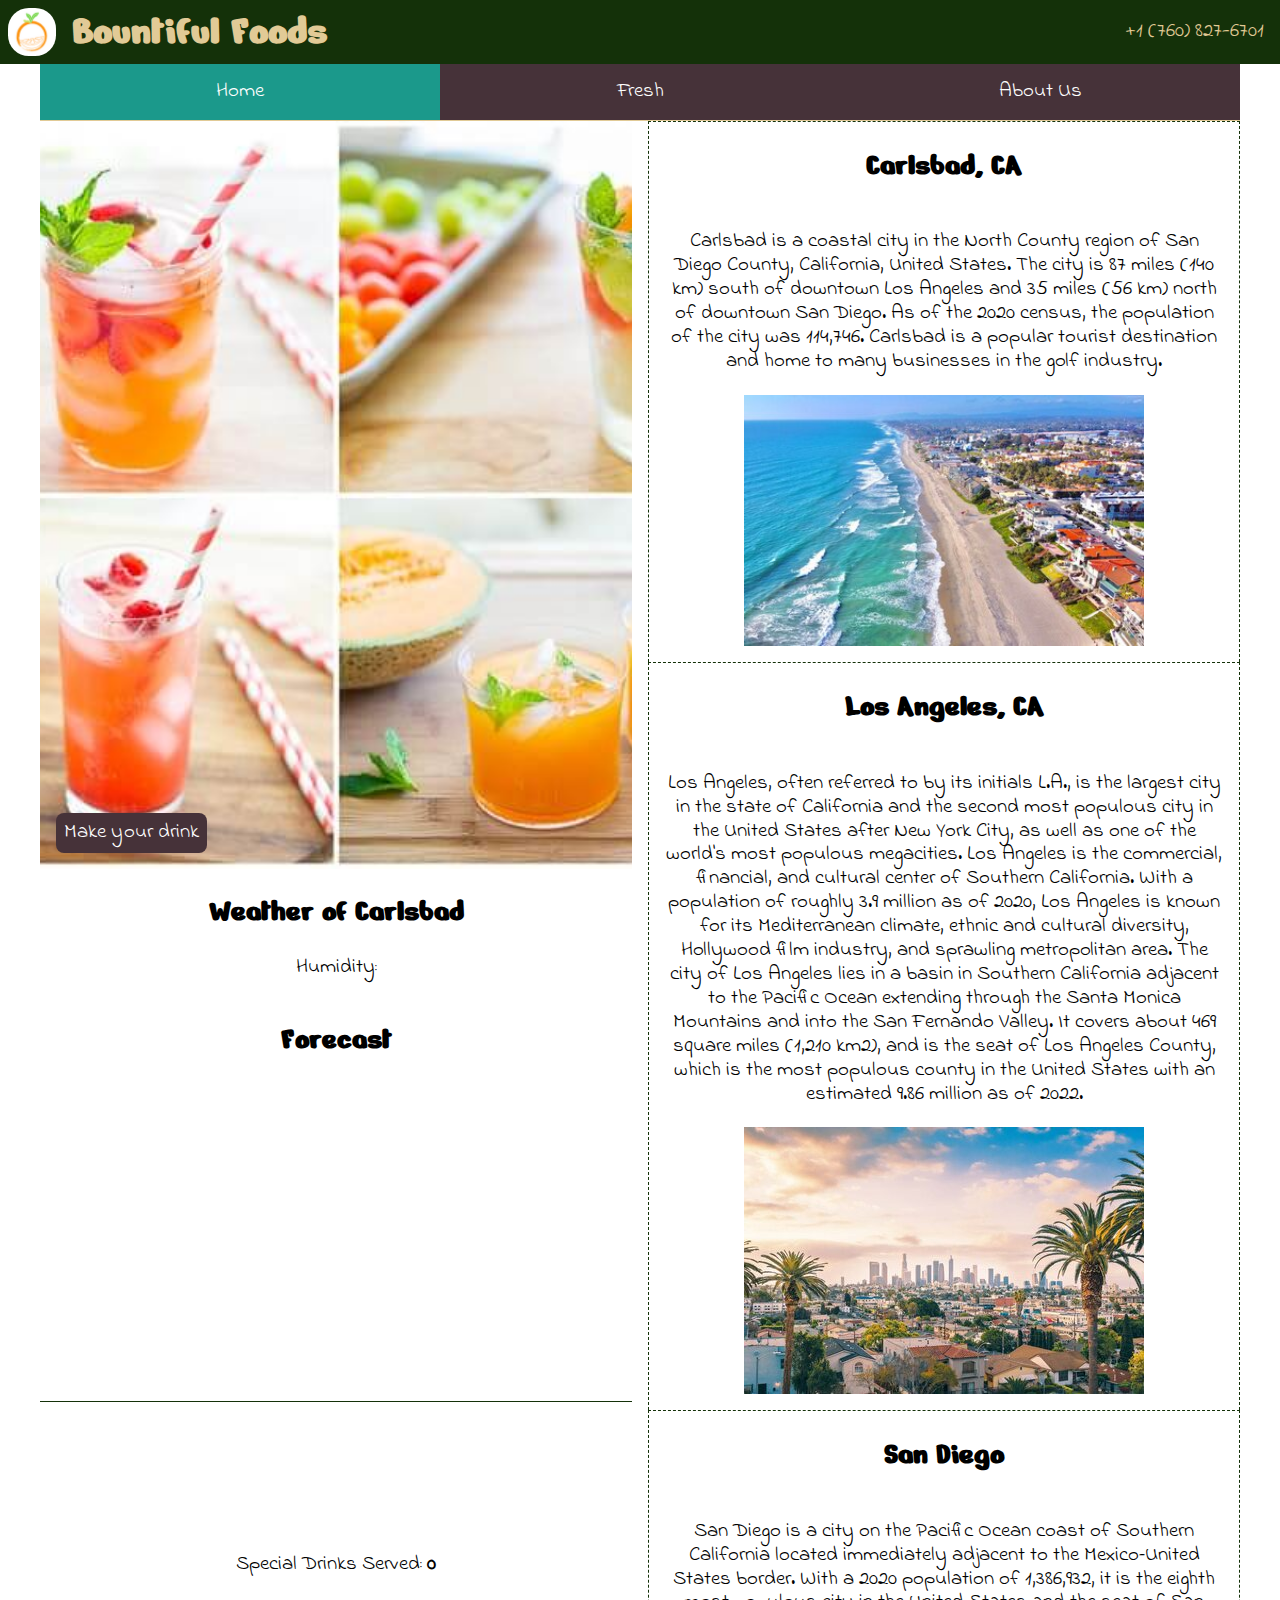
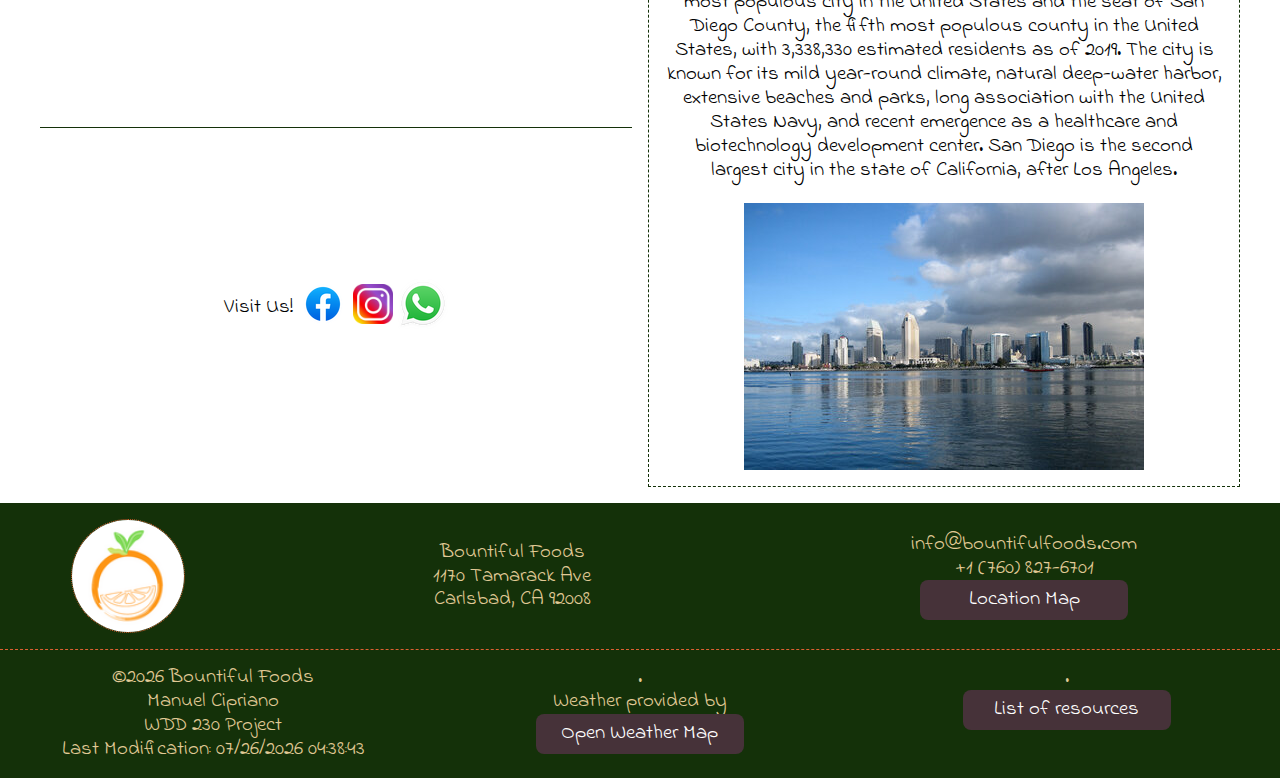
==== commit 9f68b945: "second version of the website" ====
--- a/index.html
+++ b/index.html
@@ -10,40 +10,40 @@
         <link rel="preconnect" href="https://fonts.gstatic.com" crossorigin>
         <link href="https://fonts.googleapis.com/css2?family=Indie+Flower&family=Nerko+One&display=swap" rel="stylesheet">
         <link rel="stylesheet" type="text/css" media="screen" href="styles/normalize.css">
-        <link rel="stylesheet" type="text/css" media="screen" href="styles/small.css">
+        <link rel="stylesheet" type="text/css" media="screen" href="styles/base.css">
         <link rel="stylesheet" type="text/css" media="screen" href="styles/medium.css">
         <link rel="stylesheet" type="text/css" media="screen" href="styles/large.css">
     </head>
     <body>
         <header>
             <div class="business-info">
-                <img class="logo-bf" src="images/logo_bf.png" alt="Logo of Bountiful Foods">
+                <img class="logo-bf" src="images/logo-bf.png" alt="Logo of Bountiful Foods">
                 <h1>Bountiful Foods</h1>
             </div>
-            <div class="phoneNumber">
+            <div class="phone-number">
                 <span class="phone">+1 (760) 827-6701</span>
-                <button class="hamButton"><span>&#9776;</span><span>&#9747;</span></button>
+                <button class="ham-button"><span>&#9776;</span><span>&#9747;</span></button>
             </div>
             
         </header>
         
-        <main class="mainHome">
-            <nav class="mainNav">
+        <main class="main-home">
+            <nav class="main-nav">
                 <ul>
-                    <li class="aActive"><a href="index.html">Home</a></li>
+                    <li class="a-active"><a href="index.html">Home</a></li>
                     <li><a href="fresh.html">Fresh</a></li>
-                    <li><a href="aboutus.html">About Us</a></li>
+                    <li><a href="about-us.html">About Us</a></li>
                 </ul>
             </nav>
-            <div class="callToAction">
+            <div class="call-to-action">
                 <picture>
-                    <source media="(max-width: 32rem)" srcset="images/fruit_drink_mix_small.jpg">
-                    <source media="(max-width: 60rem)" srcset="images/fruit_drink_mix_medium.jpg">
-                    <img src="images/fruit_drink_mix_large.jpg" alt="Make your drink image">
+                    <source media="(max-width: 32rem)" srcset="images/fruit-drink-mix-small.jpg">
+                    <source media="(max-width: 60rem)" srcset="images/fruit-drink-mix-medium.jpg">
+                    <img src="images/fruit-drink-mix-large.jpg" alt="Make your drink image">
                 </picture>
-                <a class="urlButton" href="fresh.html">Make your drink</a>
+                <a class="url-button" href="fresh.html">Make your drink</a>
             </div>
-            <div class="coastalAreas">
+            <div class="coastal-areas">
                 <article>
                     <h2>Carlsbad, CA</h2>
                     <p>Carlsbad is a coastal city in the North County region of San Diego County, California, United States. The city is 87 miles (140 km) south of downtown Los Angeles and 35 miles (56 km) north of downtown San Diego. As of the 2020 census, the population of the city was 114,746. Carlsbad is a popular tourist destination and home to many businesses in the golf industry.</p>
@@ -52,12 +52,12 @@
                 <article>
                     <h2>Los Angeles, CA</h2>
                     <p>Los Angeles, often referred to by its initials L.A., is the largest city in the state of California and the second most populous city in the United States after New York City, as well as one of the world's most populous megacities. Los Angeles is the commercial, financial, and cultural center of Southern California. With a population of roughly 3.9 million as of 2020, Los Angeles is known for its Mediterranean climate, ethnic and cultural diversity, Hollywood film industry, and sprawling metropolitan area. The city of Los Angeles lies in a basin in Southern California adjacent to the Pacific Ocean extending through the Santa Monica Mountains and into the San Fernando Valley. It covers about 469 square miles (1,210 km2), and is the seat of Los Angeles County, which is the most populous county in the United States with an estimated 9.86 million as of 2022.</p>
-                    <img src="images/los_angeles.jpg" alt="Photo of Los Angeles, CA">
+                    <img src="images/los-angeles.jpg" alt="Photo of Los Angeles, CA">
                 </article>
                 <article>
                     <h2>San Diego</h2>
                     <p>San Diego is a city on the Pacific Ocean coast of Southern California located immediately adjacent to the Mexico–United States border. With a 2020 population of 1,386,932, it is the eighth most populous city in the United States and the seat of San Diego County, the fifth most populous county in the United States, with 3,338,330 estimated residents as of 2019. The city is known for its mild year-round climate, natural deep-water harbor, extensive beaches and parks, long association with the United States Navy, and recent emergence as a healthcare and biotechnology development center. San Diego is the second largest city in the state of California, after Los Angeles.</p>
-                    <img src="images/san_diego.jpg" alt="Photo of San Diego, CA">
+                    <img src="images/san-diego.jpg" alt="Photo of San Diego, CA">
                 </article>
             </div>
             <div class="weather">
@@ -73,19 +73,19 @@
                     <h2>Forecast</h2>    
                 </div>
             </div>
-            <div class="drinksServed">
-                <span>Special Drinks Served: <strong><span id="numberDrinksServed"></span></strong></span>
+            <div class="drinks-served">
+                <span>Special Drinks Served: <strong><span id="number-drinks-served"></span></strong></span>
             </div>
-            <div class="socialMedia">
+            <div class="social-media">
                 <span>Visit Us!</span>
-                <a href="https://www.facebook.com/"><img src="images/facebook_icon.png" alt="facebook logo"></a>
-                <a href="https://www.instagram.com/"><img src="images/instagram_icon.png" alt="facebook logo"></a>
-                <a href="https://web.whatsapp.com/"><img src="images/whatsapp_icon.png" alt="facebook logo"></a>
+                <a href="https://www.facebook.com/"><img src="images/facebook-icon.png" alt="facebook logo"></a>
+                <a href="https://www.instagram.com/"><img src="images/instagram-icon.png" alt="facebook logo"></a>
+                <a href="https://web.whatsapp.com/"><img src="images/whatsapp-icon.png" alt="facebook logo"></a>
             </div>
         </main>
         <footer>
-            <div class="enterpriseInfo">
-                <img src="images/logo_bf.png" alt="Logo of Bountiful Foods">
+            <div class="enterprise-info">
+                <img src="images/logo-bf.png" alt="Logo of Bountiful Foods">
                 <div>
                     <span>Bountiful Foods</span>
                     <span>1170 Tamarack Ave</span>
@@ -94,24 +94,24 @@
                 <div>
                     <span>info@bountifulfoods.com</span>
                     <span>+1 (760) 827-6701</span>
-                    <a class="urlButton" href="https://www.google.com.mx/maps/place/1170+Tamarack+Ave,+Carlsbad,+CA+92008,+EE.+UU./@33.1538339,-117.3354557,759m/data=!3m2!1e3!4b1!4m13!1m7!3m6!1s0x80dc73453f3bee59:0xa4cb5592fcf65d2f!2sCarlsbad,+California,+EE.+UU.!3b1!8m2!3d33.1580933!4d-117.3505939!3m4!1s0x80dc723f58be8795:0xbf647f3b42f89708!8m2!3d33.1538339!4d-117.333267">Location Map</a>
+                    <a class="url-button" href="https://www.google.com.mx/maps/place/1170+Tamarack+Ave,+Carlsbad,+CA+92008,+EE.+UU./@33.1538339,-117.3354557,759m/data=!3m2!1e3!4b1!4m13!1m7!3m6!1s0x80dc73453f3bee59:0xa4cb5592fcf65d2f!2sCarlsbad,+California,+EE.+UU.!3b1!8m2!3d33.1580933!4d-117.3505939!3m4!1s0x80dc723f58be8795:0xbf647f3b42f89708!8m2!3d33.1538339!4d-117.333267">Location Map</a>
                 </div>
             </div>
-            <div class="developerData">
+            <div class="developer-data">
                 <div>
-                    <span>&copy;<span id="currentYear"></span> Bountiful Foods</span>
+                    <span>&copy;<span id="current-year"></span> Bountiful Foods</span>
                     <span>Manuel Cipriano</span>
                     <span>WDD 230 Project</span>
-                    <span>Last Modification: <span id="lastModified"></span></span>
+                    <span>Last Modification: <span id="last-modified"></span></span>
                 </div>
                 <div>
                     <span>.</span>
                     <span>Weather provided by </span>
-                    <a class="urlButton" href="https://openweathermap.org">Open Weather Map</a>
+                    <a class="url-button" href="https://openweathermap.org">Open Weather Map</a>
                 </div>
                 <div>
                     <span>.</span>
-                    <a class="urlButton" href="resources.html">List of resources</a>
+                    <a class="url-button" href="resources.html">List of resources</a>
                 </div>
             </div>
         </footer>
--- a/styles/base.css
+++ b/styles/base.css
@@ -0,0 +1,352 @@
+:root{
+    --primary-color: #143109;
+    --secondary-color: #463239;
+    --tertiary-color: #1B998B;
+    --accent1-color: #E1CA96;
+    --accent2-color: #DD6031;
+    --white-color: #fff;
+    --black-color: #000;
+}
+
+body{
+    font-family: 'Indie Flower', sans-serif;
+    font-size: 1.3rem;
+}
+
+h1, h2, h3, h4, h5{
+    font-family: 'Nerko One', sans-serif;
+}
+
+header{
+    background-color: var(--primary-color);
+    color: var(--accent1-color);
+}
+
+.business-info{
+    display: flex;
+    flex-direction: row;
+}
+
+.logo-bf{
+    border-radius: 1em;
+    width: 3rem;
+    margin: 0.5rem;
+}
+
+.business-info h1{
+    margin: 0;
+    align-self: center;
+    padding-left: 0.5rem;
+}
+
+.phone-number{
+    display: flex;
+    flex-direction: row;
+    justify-content: space-between;
+}
+
+.phone{
+    padding-left: 1rem;
+    align-self: center;
+}
+
+.ham-button{
+    background-color: var(--primary-color);
+    color: var(--accent1-color);
+    border: none;
+    font-size: 2rem;
+    padding: 0;
+    padding-right: 1rem;
+    margin: 0;
+}
+
+.ham-button span:nth-child(1){
+    display: block;
+}
+
+.ham-button span:nth-child(2){
+    display: none;
+}
+
+.ham-button.open span:nth-child(1){
+    display: none;
+}
+
+.ham-button.open span:nth-child(2){
+    display: block;
+}
+
+.main-nav{
+    display: none;
+    background-color: var(--secondary-color);
+}
+
+.main-nav.open{
+    display: block;
+}
+
+.main-nav ul{
+    padding: 0;
+    margin: 0;
+}
+
+.main-nav li{
+    list-style: none;
+    padding: 0.5rem;
+    border-bottom: 0.05rem solid var(--accent1-color);    
+}
+
+.main-nav li:hover{
+    background-color: var(--accent2-color);
+}
+
+.main-nav li:hover a{
+    color: var(--white-color);
+}
+
+.main-nav a{
+    text-decoration: none;
+    color: var(--white-color);
+}
+
+.a-active{
+    background-color: var(--tertiary-color);
+}
+
+.a-active a{
+    color: var(--white-color);
+}
+
+.main-home{
+    display: flex;
+    flex-direction: column;
+}
+
+.call-to-action{
+    position: relative;
+}
+
+.call-to-action img{
+    width: 100%;
+}
+
+.call-to-action a{
+    position: absolute;
+    bottom: 1rem;
+    left: 1rem;
+}
+
+.url-button{
+    text-decoration: none;
+    background-color: var(--secondary-color);
+    color: var(--white-color);
+    padding: 0.5rem;
+    border-radius: 0.5rem;
+}
+
+.url-button:hover{
+    background-color: var(--accent2-color);
+    color: var(--white-color);
+}
+
+.coastal-areas{
+    display: flex;
+    flex-direction: column;
+}
+
+.coastal-areas article{
+    border-top: 0.2rem solid var(--primary-color);
+}
+
+.coastal-areas h2{
+    text-align: center;
+}
+
+.coastal-areas p{
+    text-align: center;
+    padding-left: 1rem;
+    padding-right: 1rem;
+}
+
+.coastal-areas img{
+    width: 100%;
+}
+
+.weather{
+    display: flex;
+    flex-direction: column;
+    border-top: 0.2rem solid var(--primary-color);
+    text-align: center;
+}
+
+.weather img{
+    width: 5rem;
+}
+
+.forecast{
+    display: flex;
+    flex-direction: column;
+    text-align: center;
+    padding: 1rem;
+}
+
+.drinks-served{
+    padding: 1rem;
+    border-top: 0.1rem solid var(--primary-color);
+    text-align: center;
+}
+
+.social-media{
+    display: flex;
+    flex-direction: row;
+    padding: 1rem;
+    border-top: 0.05rem dashed var(--primary-color);
+    align-items: center;
+    justify-content: center;
+}
+
+.social-media a{
+    padding-left: 0.3rem;
+}
+
+.social-media > img{
+    width: 5rem;
+}
+
+.social-media a:nth-child(3) img{
+    width: 2.5rem;
+}
+
+footer{
+    background-color: var(--primary-color);
+    color: var(--accent1-color);
+}
+
+.enterprise-info{
+    display: flex;
+    flex-direction: column;
+    text-align: center;
+}
+
+.enterprise-info img{
+    border: 0.1rem dotted var(--accent2-color);
+    width: 7rem;
+    border-radius: 4rem;
+    margin: 0 auto;
+    margin-top: 1rem;
+}
+
+.enterprise-info div{
+    margin-top: 1rem;
+    display: flex;
+    flex-direction: column;
+}
+
+.developer-data{
+    border-top: 0.1rem dashed var(--accent2-color);
+    margin-top: 1rem;
+    padding-top: 1rem;
+    display: flex;
+    flex-direction: column;
+    text-align: center;
+}
+
+.developer-data div{
+    display: flex;
+    flex-direction: column;
+}
+
+footer a{
+    width: 12rem;
+    margin: 0 auto;
+}
+
+.main-fresh div{
+    display: flex;
+    flex-direction: column;
+    padding: 1rem;
+}
+
+.main-fresh div h2{
+    text-align: center;
+}
+
+.fresh-form{
+    display: flex;
+    flex-direction: column;
+}
+
+.fresh-form input, select, textarea{
+    margin-bottom: 1rem;
+    padding: 0.5rem;
+}
+
+.form-values{
+    display: none;
+}
+
+.form-values.showing{
+    display: flex;
+    flex-direction: column;
+    background-color: var(--tertiary-color);
+    padding: 1rem;
+    color: var(--white-color);
+    border-radius: 1rem;
+}
+
+.form-values.showing h3{
+    text-align: center;
+}
+
+.about-us-main{
+    padding: 1rem;
+}
+
+.about-us-main h2{
+    text-align: center;
+}
+
+.contact-points{
+    background-color: var(--tertiary-color);
+    color: var(--white-color);
+    padding: 1rem;
+    border-radius: 1rem;
+}
+
+.contact-points article{
+    background-color: var(--white-color);
+    color: var(--black-color);
+    border-radius: 1rem;
+    padding: 1rem;
+    margin-bottom: 1rem;
+    display: flex;
+    flex-direction: column;
+}
+
+.location-map iframe{
+    width: 100%;
+}
+
+.contact-form{
+    display: flex;
+    flex-direction: column;
+}
+
+.contact-form input{
+    margin-bottom: 1rem;
+    padding: 0.5rem;
+}
+
+.message-sent{
+    display: none;
+}
+
+.message-sent.toShow{
+    display: flex;
+    flex-direction: column;
+    background-color: var(--tertiary-color);
+    color: var(--white-color);
+    padding: 1rem;
+    text-align: center;
+    border-radius: 1rem;
+}--- a/styles/medium.css
+++ b/styles/medium.css
@@ -8,39 +8,39 @@
         grid-column: 1/2;
     }
 
-    .phoneNumber{
+    .phone-number{
         grid-column: 2/3;
         padding-right: 1rem;
     }
 
-    .hamButton{
+    .ham-button{
         display: none;
     }
 
-    .mainHome{
+    .main-home{
         display: grid;
         grid-template-columns: 1fr 1fr;
         grid-template-rows: auto auto auto auto auto;
     }
 
-    .callToAction img{
+    .call-to-action img{
         object-fit: cover;
         height: 100%;
     }
 
-    .mainNav{
+    .main-nav{
         grid-row: 1/2;
         grid-column: 1/3;
         display: block;
     }
 
-    .mainNav ul{
+    .main-nav ul{
         display: grid;
         grid-template-columns: 1fr 1fr 1fr;
         text-align: center;
     }
 
-    .callToAction{
+    .call-to-action{
         grid-column: 1/2;
         grid-row: 2/3;
     }
@@ -51,12 +51,12 @@
         grid-row: 3/4;
     }
 
-    .coastalAreas{
+    .coastal-areas{
         grid-column: 2/3;
         grid-row: 2/6;
     }
 
-    .coastalAreas article{
+    .coastal-areas article{
         display: flex;
         flex-direction: column;
         border: none;
@@ -65,50 +65,50 @@
         border-right: 0.1rem dashed var(--primary-color);
     }
 
-    .coastalAreas article:nth-child(3){
+    .coastal-areas article:nth-child(3){
         border-bottom: 0.1rem dashed var(--primary-color);
     }
 
-    .coastalAreas article img{
+    .coastal-areas article img{
         max-width: 25rem;
         margin: 0 auto;
     }
 
-    .drinksServed, .socialMedia{
+    .drinks-served, .social-media{
         border-top: 0.1rem solid var(--primary-color);
     }
 
-    .drinksServed{
+    .drinks-served{
         display: flex;
         justify-content: center;
         align-items: center;
     }
 
-    .enterpriseInfo{
+    .enterprise-info{
         display: grid;
         grid-template-columns: 1fr 2fr;
         grid-template-rows: 1fr 1fr;
     }
 
-    .enterpriseInfo img{
+    .enterprise-info img{
         grid-column: 1/2;
         grid-row: 1/3;
         align-self: center;
     }
 
-    .developerData{
+    .developer-data{
         display: grid;
         grid-template-columns: 1fr 1fr;
         grid-template-rows: 1fr 1fr;
     }
 
-    .developerData div:nth-child(1){
+    .developer-data div:nth-child(1){
         grid-column: 1/2;
         grid-row: 1/3;
         align-self: center;
     }
 
-    .mainFresh div{
+    .main-fresh div{
         display: grid;
         grid-template-columns: 1fr 1fr;
         grid-template-rows: auto auto;
@@ -125,11 +125,11 @@
         grid-row: 1/3;
     }  
     
-    .aboutUsMain{
+    .about-us-main{
         padding-top: 0;
     }
 
-    .ourStory, .contactPoints, .location-map, .contact-div{
+    .our-story, .contact-points, .location-map, .contact-div{
         max-width: 40rem;
         margin: 0 auto;
     }
--- a/styles/large.css
+++ b/styles/large.css
@@ -1,5 +1,5 @@
 @media (min-width: 60rem){
-    .mainHome{
+    .main-home{
         grid-template-columns: 1fr 1fr;
         grid-template-rows: auto auto auto auto auto;
         max-width: 75rem;
@@ -9,16 +9,16 @@
         padding-top: 0;
     }
 
-    .mainNav{
+    .main-nav{
         grid-column: 1/3;
         grid-row: 1/2;
     }
 
-    .mainNav li{
+    .main-nav li{
         padding: 1rem;
     }
 
-    .callToAction{
+    .call-to-action{
         grid-column: 1/2;
         grid-row: 2/3;
     }
@@ -28,55 +28,55 @@
         grid-row: 3/4;
     }
 
-    .coastalAreas{
+    .coastal-areas{
         grid-column: 2/3;
         grid-row: 2/6;
     }
 
-    .coastalAreas article{
+    .coastal-areas article{
         padding-bottom: 1rem;
     }
 
-    .drinksServed{
+    .drinks-served{
         padding: 0;
     }
 
-    .socialMedia{
+    .social-media{
         padding: 0;
     }
 
-    .enterpriseInfo{
+    .enterprise-info{
         grid-template-columns: 1fr 2fr 2fr;
         grid-template-rows: 1fr;
         padding-bottom: 1rem;
     }   
 
-    .enterpriseInfo div{ 
+    .enterprise-info div{ 
         align-self: center;
     }
 
-    .developerData{
+    .developer-data{
         grid-template-columns: 1fr 1fr 1fr;
         grid-template-rows: 1fr;
         margin: 0;
         padding-bottom: 1rem;
     }
 
-    .developerData div:nth-child(1){
+    .developer-data div:nth-child(1){
         grid-row: 1/2;
     }
 
-    .mainFresh{
+    .main-fresh{
         max-width: 75rem;
         margin: 0 auto;
     }
 
-    .mainFresh ul{
+    .main-fresh ul{
         display: grid;
         flex-direction: 1fr 1fr 1fr;
     }
 
-    .aboutUsMain{
+    .about-us-main{
         max-width: 75rem;
         margin: 0 auto;
         display: grid;
@@ -86,23 +86,23 @@
         column-gap: 1rem;
     }
 
-    .aboutUsMain .mainNav{
+    .about-us-main .main-nav{
         grid-column: 1/3;
         grid-row: 1/2;
     }
 
-    .aboutUsMain ul{
+    .about-us-main ul{
         display: grid;
         flex-direction: 1fr 1fr 1fr;
     }
 
-    .contactPoints{
+    .contact-points{
         grid-column: 2/3;
         grid-row: 2/4;
         margin: 0;
     }
 
-    .ourStory{
+    .our-story{
         grid-column: 1/2;
         grid-row: 2/3;
     }
